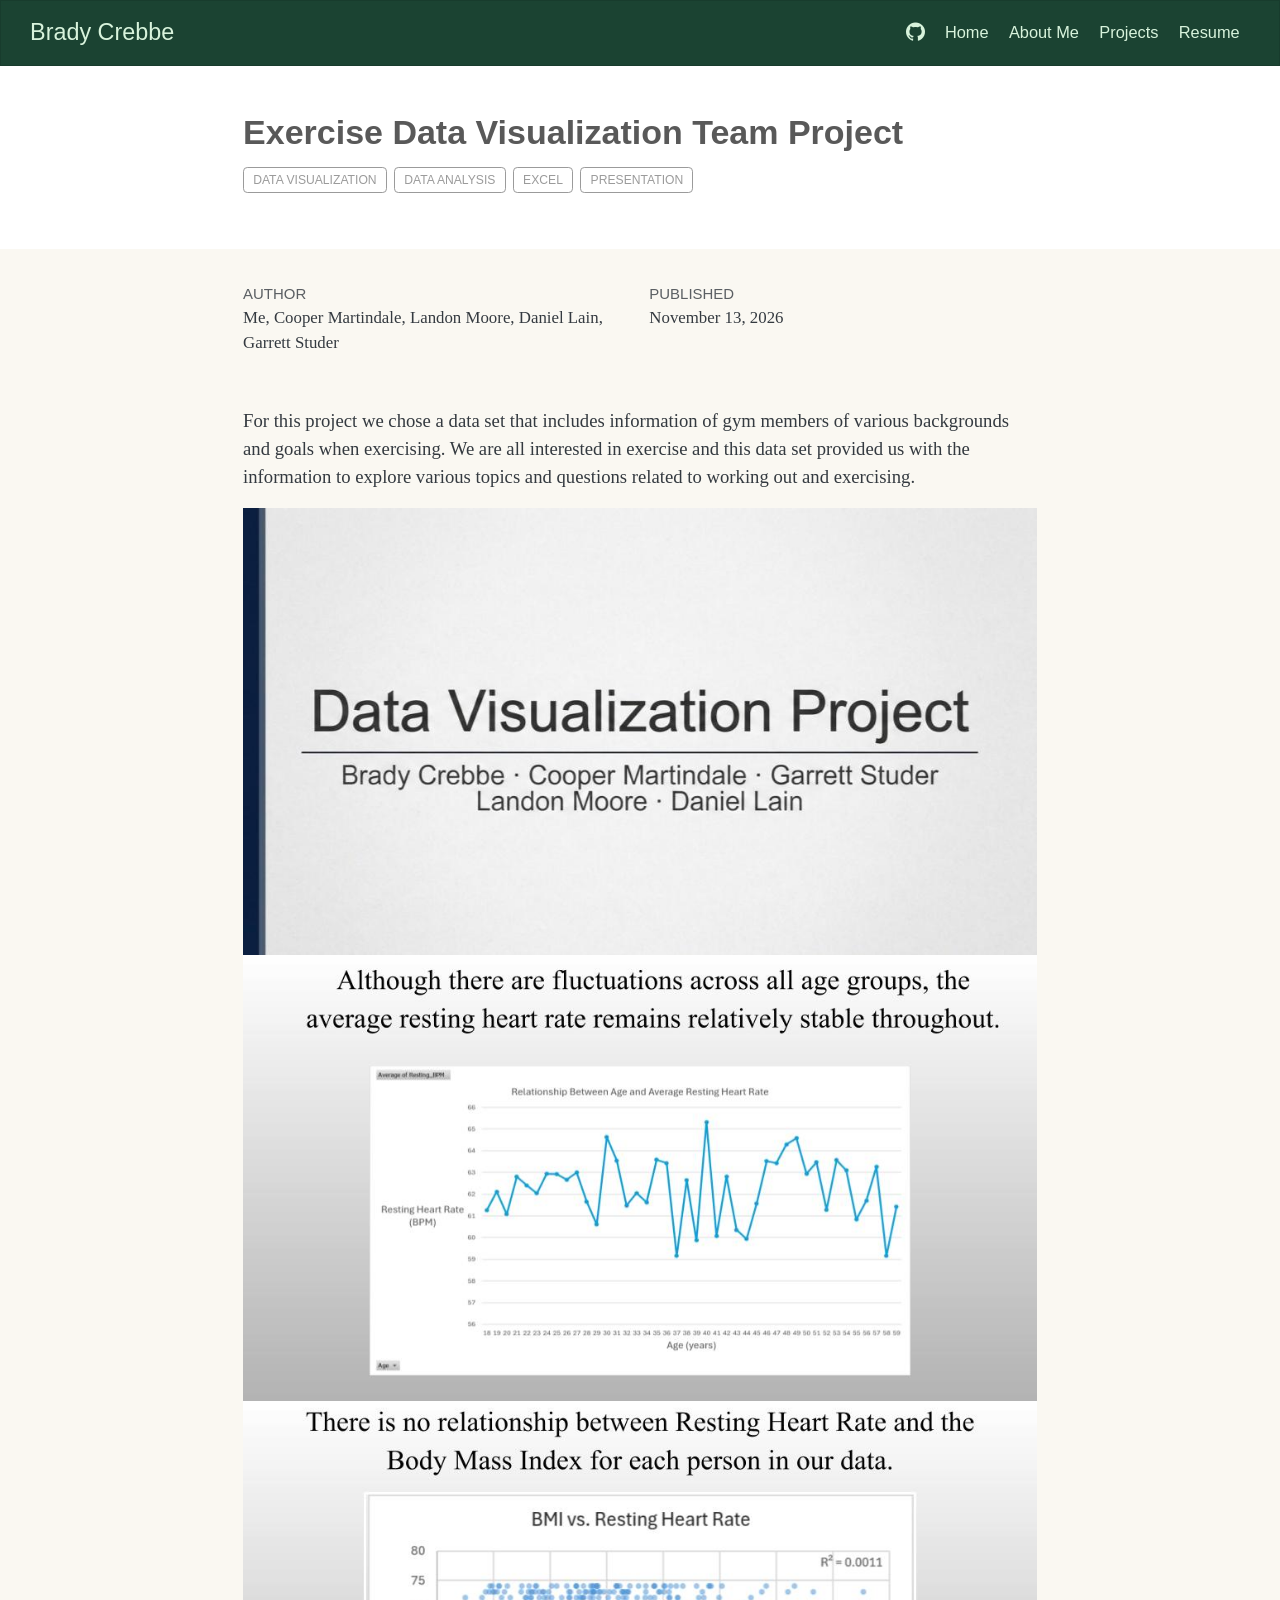
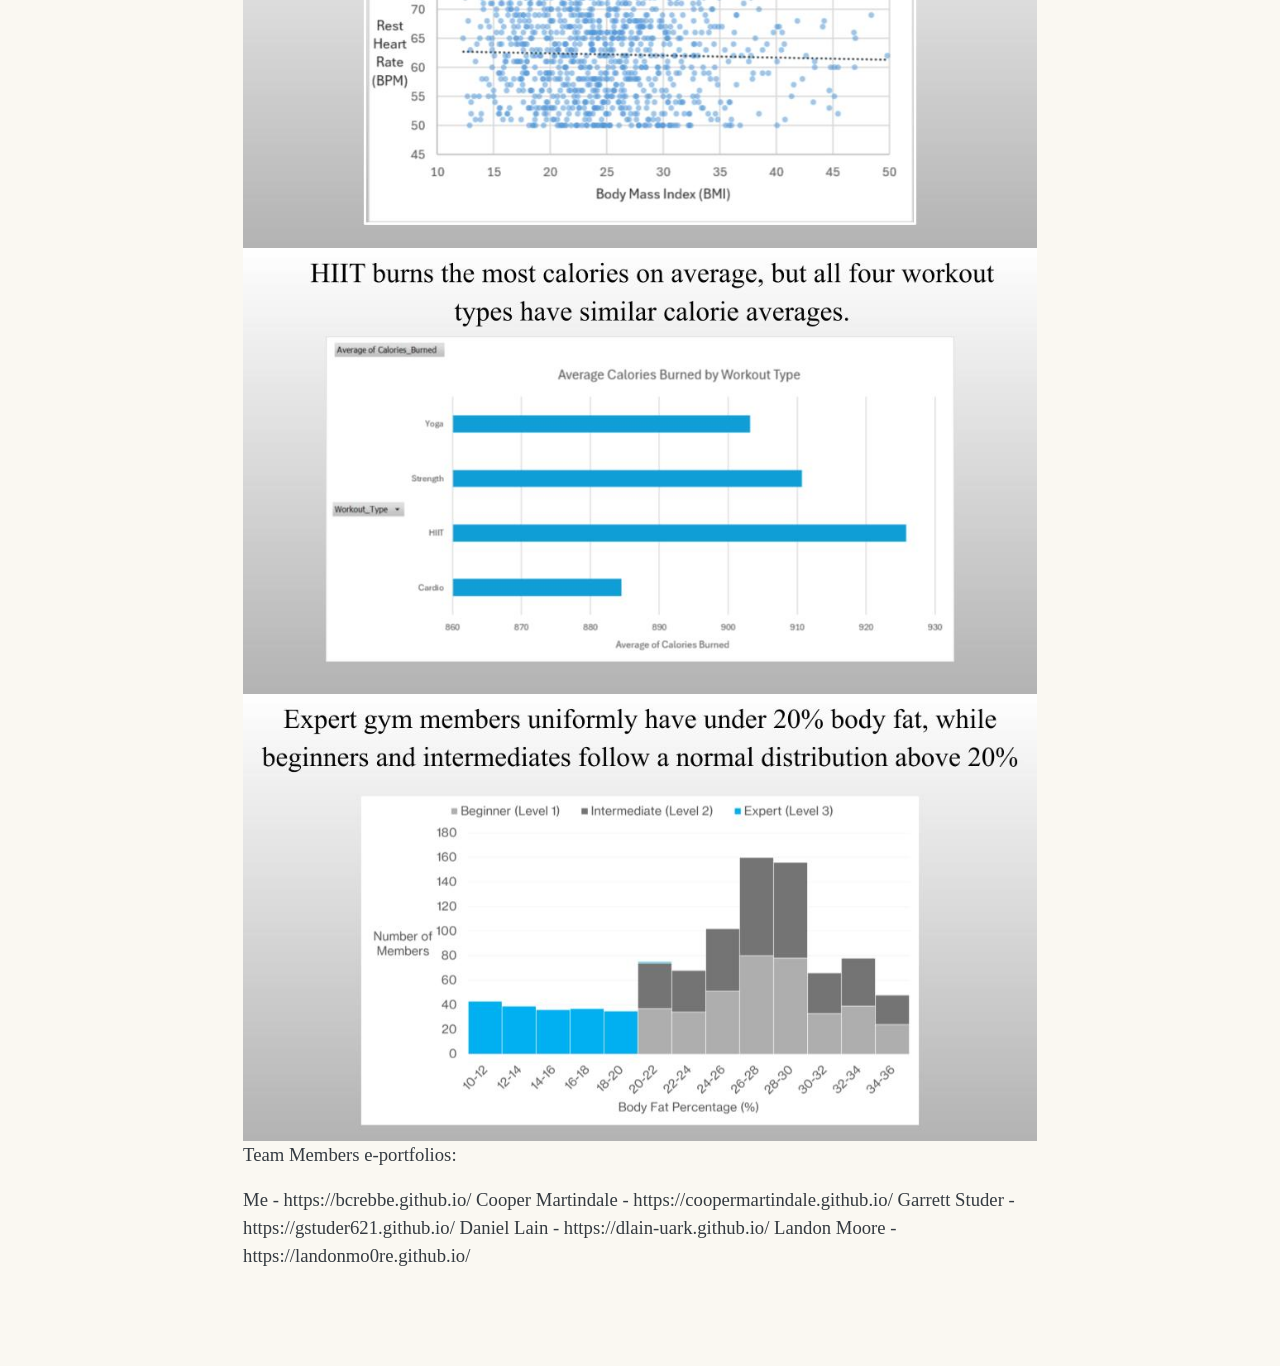
==== docs/posts/Data Visualization Team Project/index.html @ f4ec2759 "this might work" ====
<!DOCTYPE html>
<html xmlns="http://www.w3.org/1999/xhtml" lang="en" xml:lang="en"><head>

<meta charset="utf-8">
<meta name="generator" content="quarto-1.9.38">

<meta name="viewport" content="width=device-width, initial-scale=1.0, user-scalable=yes">

<meta name="author" content="Me, Cooper Martindale, Landon Moore, Daniel Lain, Garrett Studer">
<meta name="dcterms.date" content="2026-11-13">

<title>Exercise Data Visualization Team Project – Brady Crebbe</title>
<style>
/* Default styles provided by pandoc.
** See https://pandoc.org/MANUAL.html#variables-for-html for config info.
*/
code{white-space: pre-wrap;}
span.smallcaps{font-variant: small-caps;}
div.columns{display: flex; gap: min(4vw, 1.5em);}
div.column{flex: auto; overflow-x: auto;}
div.hanging-indent{margin-left: 1.5em; text-indent: -1.5em;}
ul.task-list{list-style: none;}
ul.task-list li input[type="checkbox"] {
  width: 0.8em;
  margin: 0 0.8em 0.2em -1em; /* quarto-specific, see https://github.com/quarto-dev/quarto-cli/issues/4556 */ 
  vertical-align: middle;
}
</style>


<script src="../../site_libs/quarto-nav/quarto-nav.js"></script>
<script src="../../site_libs/quarto-nav/headroom.min.js"></script>
<script src="../../site_libs/clipboard/clipboard.min.js"></script>
<script src="../../site_libs/quarto-html/quarto.js" type="module"></script>
<script src="../../site_libs/quarto-html/tabsets/tabsets.js" type="module"></script>
<script src="../../site_libs/quarto-html/popper.min.js"></script>
<script src="../../site_libs/quarto-html/tippy.umd.min.js"></script>
<script src="../../site_libs/quarto-html/anchor.min.js"></script>
<link href="../../site_libs/quarto-html/tippy.css" rel="stylesheet">
<link href="../../site_libs/quarto-html/quarto-syntax-highlighting-15634bcf2e68342d4ad2dfa704d543f6.css" rel="stylesheet" id="quarto-text-highlighting-styles">
<script src="../../site_libs/bootstrap/bootstrap.min.js"></script>
<link href="../../site_libs/bootstrap/bootstrap-icons.css" rel="stylesheet">
<link href="../../site_libs/bootstrap/bootstrap-d70271683aa93feafeb583e606870e3f.min.css" rel="stylesheet" append-hash="true" id="quarto-bootstrap" data-mode="light">
<script id="quarto-search-options" type="application/json">{
  "language": {
    "search-no-results-text": "No results",
    "search-matching-documents-text": "matching documents",
    "search-copy-link-title": "Copy link to search",
    "search-hide-matches-text": "Hide additional matches",
    "search-more-match-text": "more match in this document",
    "search-more-matches-text": "more matches in this document",
    "search-clear-button-title": "Clear",
    "search-text-placeholder": "",
    "search-detached-cancel-button-title": "Cancel",
    "search-submit-button-title": "Submit",
    "search-label": "Search"
  }
}</script>


<link rel="stylesheet" href="../../styles.css">
</head>

<body class="nav-fixed fullcontent quarto-light">

<div id="quarto-search-results"></div>
  <header id="quarto-header" class="headroom fixed-top quarto-banner">
    <nav class="navbar navbar-expand-lg " data-bs-theme="dark">
      <div class="navbar-container container-fluid">
      <div class="navbar-brand-container mx-auto">
    <a class="navbar-brand" href="../../index.html">
    <span class="navbar-title">Brady Crebbe</span>
    </a>
  </div>
          <button class="navbar-toggler" type="button" data-bs-toggle="collapse" data-bs-target="#navbarCollapse" aria-controls="navbarCollapse" role="menu" aria-expanded="false" aria-label="Toggle navigation" onclick="if (window.quartoToggleHeadroom) { window.quartoToggleHeadroom(); }">
  <span class="navbar-toggler-icon"></span>
</button>
          <div class="collapse navbar-collapse" id="navbarCollapse">
            <ul class="navbar-nav navbar-nav-scroll ms-auto">
  <li class="nav-item compact">
    <a class="nav-link" href="https://github.com/"> <i class="bi bi-github" role="img">
</i> 
<span class="menu-text"></span></a>
  </li>  
  <li class="nav-item">
    <a class="nav-link" href="../../index.html"> 
<span class="menu-text">Home</span></a>
  </li>  
  <li class="nav-item">
    <a class="nav-link" href="../../aboutme.html"> 
<span class="menu-text">About Me</span></a>
  </li>  
  <li class="nav-item">
    <a class="nav-link" href="../../Projects.html"> 
<span class="menu-text">Projects</span></a>
  </li>  
  <li class="nav-item">
    <a class="nav-link" href="../../resume.html"> 
<span class="menu-text">Resume</span></a>
  </li>  
</ul>
          </div> <!-- /navcollapse -->
            <div class="quarto-navbar-tools">
</div>
      </div> <!-- /container-fluid -->
    </nav>
</header>
<!-- content -->
<header id="title-block-header" class="quarto-title-block default page-columns page-full">
  <div class="quarto-title-banner page-columns page-full">
    <div class="quarto-title column-body">
      <h1 class="title">Exercise Data Visualization Team Project</h1>
                                <div class="quarto-categories">
                <div class="quarto-category">data visualization</div>
                <div class="quarto-category">data analysis</div>
                <div class="quarto-category">excel</div>
                <div class="quarto-category">presentation</div>
              </div>
                  </div>
  </div>
    
  
  <div class="quarto-title-meta">

      <div>
      <div class="quarto-title-meta-heading">Author</div>
      <div class="quarto-title-meta-contents">
               <p>Me, Cooper Martindale, Landon Moore, Daniel Lain, Garrett Studer </p>
            </div>
    </div>
      
      <div>
      <div class="quarto-title-meta-heading">Published</div>
      <div class="quarto-title-meta-contents">
        <p class="date">November 13, 2026</p>
      </div>
    </div>
    
      
    </div>
    
  
  </header><div id="quarto-content" class="quarto-container page-columns page-rows-contents page-layout-article page-navbar">
<!-- sidebar -->
<!-- margin-sidebar -->
    
<!-- main -->
<main class="content quarto-banner-title-block" id="quarto-document-content">





<p>For this project we chose a data set that includes information of gym members of various backgrounds and goals when exercising. We are all interested in exercise and this data set provided us with the information to explore various topics and questions related to working out and exercising.</p>
<p><img src="Intro Project Slide 1.jpg" class="img-fluid" alt="The presentation given by our team can be found below with a brief explanation succeeding each slide."> <img src="Intro Project Slide 2.jpg" class="img-fluid" alt="How does resting heart rate vary across different age groups? We chose this question because understanding how people’s body works when exercising can be highly dependent factors such as age, body mass index, what workouts are being done, and how many calories are burned in correlation to these factors.In Excel, we created a Pivot Table using the columns “Age” and “RestingBPM”. We set Age as the rows and the average of RestingBPM as values, and created a time series plot highlighting the PivotTable.We found that although there are some fluctuations in resting heart rate through ages 30-45, the average resting heart rate remains relatively stable throughout.We used the time series plot from Excel and added it to our slide. We then included a statement explaining that the average resting heart rate remains stable throughout all ages in the sample."> <img src="Intro Project Slide 3.jpg" class="img-fluid" alt="Is there a pattern between body mass index (BMI) and resting heart rate? We wanted to see whether people with a higher BMI have a higher resting heart rate, since a heavier body might make the heart work harder even at rest. We used the BMI and Resting_BPM columns to create a scatter plot, with BMI on the x-axis and resting heart rate on the y-axis, because both variables are continuous. I added a trendline and displayed the R^2 value to measure how much of the variation in resting heart rate BMI explains. We then formatted the chart by adjusting the axes, adding titles, and shrinking and adding transparency to the markers so the overlapping points were easier to see. We concluded there is no meaningful relationship between BMI and resting heart rate in our dataset. The points form an evenly spread cloud, and the trendline is almost flat, with an R^2 value of 0.0011, meaning BMI explains only about 0.1% of the variation in resting heart rate. Average resting heart rate stayed around 62 BPM across all BMI levels. We placed the scatter plot from Excel on the slide and wrote an assertion statement at the top: “There is no relationship between Resting Heart Rate and the Body Mass Index for each person in our data.” The chart serves as the evidence, with the flat trendline and R^2 value showing the result."> <img src="Intro Project Slide 4.jpg" class="img-fluid" alt="Does workout type have a strong correlation with calories burned? We wanted to see if different types of workouts burned more calories than others and whether there was a noticeable difference between them. We used Excel to calculate the average calories burned for each workout type using a PivotTable. We then created a bar chart to compare the results.HIIT had the highest average calories burned at 925.81, followed by strength training at 910.70, yoga at 903.19, and cardio at 884.51. Overall, the averages were fairly similar, showing that workout type did not have a strong relationship with calories burned in our dataset.We used the bar chart from Excel and added it to our slide. We included a statement explaining that HIIT burned the most calories on average, but the differences between workout types were relatively small."> <img src="Intro Project Slide 5.jpg" class="img-fluid" alt="How does experience level differ from distribution of body fat percentage? We wanted to see how the experience people have at working out differs the distribution of body fat percentage of the people in the study.We made a stacked column chart with the distribution broken up into three different series for each expert level. We made the bins for each body fat percentage by counting the number of people in each 2% increment of body fat starting at 10%. Taking the counts we split them into columns based on which expert level they were and then took those columns against the bin ranges and made the bar chart. By reducing the distance between each bar to zero it forms a histogram.The histogram displays that the distribution for beginner and intermediate level people was a normal distribution, completely above 20%, while the expert level people showed a uniform distribution of body fat percentage for the range 10% to 20%.We placed the histogram from Excel onto a slide with formatting consistent with the other assertion slides and wrote a statement of describing the distribution of body fat percentage."> Team Members e-portfolios:</p>
<p>Me - https://bcrebbe.github.io/ Cooper Martindale - https://coopermartindale.github.io/ Garrett Studer - https://gstuder621.github.io/ Daniel Lain - https://dlain-uark.github.io/ Landon Moore - https://landonmo0re.github.io/</p>



</main> <!-- /main -->
<script id="quarto-html-after-body" type="application/javascript">
  window.document.addEventListener("DOMContentLoaded", function (event) {
    const icon = "";
    const anchorJS = new window.AnchorJS();
    anchorJS.options = {
      placement: 'right',
      icon: icon
    };
    anchorJS.add('.anchored');
    const isCodeAnnotation = (el) => {
      for (const clz of el.classList) {
        if (clz.startsWith('code-annotation-')) {                     
          return true;
        }
      }
      return false;
    }
    const onCopySuccess = function(e) {
      // button target
      const button = e.trigger;
      // don't keep focus
      button.blur();
      // flash "checked"
      button.classList.add('code-copy-button-checked');
      var currentTitle = button.getAttribute("title");
      button.setAttribute("title", "Copied!");
      let tooltip;
      if (window.bootstrap) {
        button.setAttribute("data-bs-toggle", "tooltip");
        button.setAttribute("data-bs-placement", "left");
        button.setAttribute("data-bs-title", "Copied!");
        tooltip = new bootstrap.Tooltip(button, 
          { trigger: "manual", 
            customClass: "code-copy-button-tooltip",
            offset: [0, -8]});
        tooltip.show();    
      }
      setTimeout(function() {
        if (tooltip) {
          tooltip.hide();
          button.removeAttribute("data-bs-title");
          button.removeAttribute("data-bs-toggle");
          button.removeAttribute("data-bs-placement");
        }
        button.setAttribute("title", currentTitle);
        button.classList.remove('code-copy-button-checked');
      }, 1000);
      // clear code selection
      e.clearSelection();
    }
    const getTextToCopy = function(trigger) {
      const outerScaffold = trigger.parentElement.cloneNode(true);
      const codeEl = outerScaffold.querySelector('code');
      for (const childEl of codeEl.children) {
        if (isCodeAnnotation(childEl)) {
          childEl.remove();
        }
      }
      return codeEl.innerText;
    }
    const clipboard = new window.ClipboardJS('.code-copy-button:not([data-in-quarto-modal])', {
      text: getTextToCopy
    });
    clipboard.on('success', onCopySuccess);
    if (window.document.getElementById('quarto-embedded-source-code-modal')) {
      const clipboardModal = new window.ClipboardJS('.code-copy-button[data-in-quarto-modal]', {
        text: getTextToCopy,
        container: window.document.getElementById('quarto-embedded-source-code-modal')
      });
      clipboardModal.on('success', onCopySuccess);
    }
      var localhostRegex = new RegExp(/^(?:http|https):\/\/localhost\:?[0-9]*\//);
      var mailtoRegex = new RegExp(/^mailto:/);
        var filterRegex = new RegExp('/' + window.location.host + '/');
      var isInternal = (href) => {
          return filterRegex.test(href) || localhostRegex.test(href) || mailtoRegex.test(href);
      }
      // Inspect non-navigation links and adorn them if external
     var links = window.document.querySelectorAll('a[href]:not(.nav-link):not(.navbar-brand):not(.toc-action):not(.sidebar-link):not(.sidebar-item-toggle):not(.pagination-link):not(.no-external):not([aria-hidden]):not(.dropdown-item):not(.quarto-navigation-tool):not(.about-link)');
      for (var i=0; i<links.length; i++) {
        const link = links[i];
        if (!isInternal(link.href)) {
          // undo the damage that might have been done by quarto-nav.js in the case of
          // links that we want to consider external
          if (link.dataset.originalHref !== undefined) {
            link.href = link.dataset.originalHref;
          }
        }
      }
    function tippyHover(el, contentFn, onTriggerFn, onUntriggerFn) {
      const config = {
        allowHTML: true,
        maxWidth: 500,
        delay: 100,
        arrow: false,
        appendTo: function(el) {
            return el.parentElement;
        },
        interactive: true,
        interactiveBorder: 10,
        theme: 'quarto',
        placement: 'bottom-start',
      };
      if (contentFn) {
        config.content = contentFn;
      }
      if (onTriggerFn) {
        config.onTrigger = onTriggerFn;
      }
      if (onUntriggerFn) {
        config.onUntrigger = onUntriggerFn;
      }
      window.tippy(el, config); 
    }
    const noterefs = window.document.querySelectorAll('a[role="doc-noteref"]');
    for (var i=0; i<noterefs.length; i++) {
      const ref = noterefs[i];
      tippyHover(ref, function() {
        // use id or data attribute instead here
        let href = ref.getAttribute('data-footnote-href') || ref.getAttribute('href');
        try { href = new URL(href).hash; } catch {}
        const id = href.replace(/^#\/?/, "");
        const note = window.document.getElementById(id);
        if (note) {
          return note.innerHTML;
        } else {
          return "";
        }
      });
    }
    const xrefs = window.document.querySelectorAll('a.quarto-xref');
    const processXRef = (id, note) => {
      // Strip column container classes
      const stripColumnClz = (el) => {
        el.classList.remove("page-full", "page-columns");
        if (el.children) {
          for (const child of el.children) {
            stripColumnClz(child);
          }
        }
      }
      stripColumnClz(note)
      if (id === null || id.startsWith('sec-')) {
        // Special case sections, only their first couple elements
        const container = document.createElement("div");
        if (note.children && note.children.length > 2) {
          container.appendChild(note.children[0].cloneNode(true));
          for (let i = 1; i < note.children.length; i++) {
            const child = note.children[i];
            if (child.tagName === "P" && child.innerText === "") {
              continue;
            } else {
              container.appendChild(child.cloneNode(true));
              break;
            }
          }
          if (window.Quarto?.typesetMath) {
            window.Quarto.typesetMath(container);
          }
          return container.innerHTML
        } else {
          if (window.Quarto?.typesetMath) {
            window.Quarto.typesetMath(note);
          }
          return note.innerHTML;
        }
      } else {
        // Remove any anchor links if they are present
        const anchorLink = note.querySelector('a.anchorjs-link');
        if (anchorLink) {
          anchorLink.remove();
        }
        if (window.Quarto?.typesetMath) {
          window.Quarto.typesetMath(note);
        }
        if (note.classList.contains("callout")) {
          return note.outerHTML;
        } else {
          return note.innerHTML;
        }
      }
    }
    for (var i=0; i<xrefs.length; i++) {
      const xref = xrefs[i];
      tippyHover(xref, undefined, function(instance) {
        instance.disable();
        let url = xref.getAttribute('href');
        let hash = undefined; 
        if (url.startsWith('#')) {
          hash = url;
        } else {
          try { hash = new URL(url).hash; } catch {}
        }
        if (hash) {
          const id = hash.replace(/^#\/?/, "");
          const note = window.document.getElementById(id);
          if (note !== null) {
            try {
              const html = processXRef(id, note.cloneNode(true));
              instance.setContent(html);
            } finally {
              instance.enable();
              instance.show();
            }
          } else {
            // See if we can fetch this
            fetch(url.split('#')[0])
            .then(res => res.text())
            .then(html => {
              const parser = new DOMParser();
              const htmlDoc = parser.parseFromString(html, "text/html");
              const note = htmlDoc.getElementById(id);
              if (note !== null) {
                const html = processXRef(id, note);
                instance.setContent(html);
              } 
            }).finally(() => {
              instance.enable();
              instance.show();
            });
          }
        } else {
          // See if we can fetch a full url (with no hash to target)
          // This is a special case and we should probably do some content thinning / targeting
          fetch(url)
          .then(res => res.text())
          .then(html => {
            const parser = new DOMParser();
            const htmlDoc = parser.parseFromString(html, "text/html");
            const note = htmlDoc.querySelector('main.content');
            if (note !== null) {
              // This should only happen for chapter cross references
              // (since there is no id in the URL)
              // remove the first header
              if (note.children.length > 0 && note.children[0].tagName === "HEADER") {
                note.children[0].remove();
              }
              const html = processXRef(null, note);
              instance.setContent(html);
            } 
          }).finally(() => {
            instance.enable();
            instance.show();
          });
        }
      }, function(instance) {
      });
    }
        let selectedAnnoteEl;
        const selectorForAnnotation = ( cell, annotation) => {
          let cellAttr = 'data-code-cell="' + cell + '"';
          let lineAttr = 'data-code-annotation="' +  annotation + '"';
          const selector = 'span[' + cellAttr + '][' + lineAttr + ']';
          return selector;
        }
        const selectCodeLines = (annoteEl) => {
          const doc = window.document;
          const targetCell = annoteEl.getAttribute("data-target-cell");
          const targetAnnotation = annoteEl.getAttribute("data-target-annotation");
          const annoteSpan = window.document.querySelector(selectorForAnnotation(targetCell, targetAnnotation));
          const lines = annoteSpan.getAttribute("data-code-lines").split(",");
          const lineIds = lines.map((line) => {
            return targetCell + "-" + line;
          })
          let top = null;
          let height = null;
          let parent = null;
          if (lineIds.length > 0) {
              //compute the position of the single el (top and bottom and make a div)
              const el = window.document.getElementById(lineIds[0]);
              top = el.offsetTop;
              height = el.offsetHeight;
              parent = el.parentElement.parentElement;
            if (lineIds.length > 1) {
              const lastEl = window.document.getElementById(lineIds[lineIds.length - 1]);
              const bottom = lastEl.offsetTop + lastEl.offsetHeight;
              height = bottom - top;
            }
            if (top !== null && height !== null && parent !== null) {
              // cook up a div (if necessary) and position it 
              let div = window.document.getElementById("code-annotation-line-highlight");
              if (div === null) {
                div = window.document.createElement("div");
                div.setAttribute("id", "code-annotation-line-highlight");
                div.style.position = 'absolute';
                parent.appendChild(div);
              }
              div.style.top = top - 2 + "px";
              div.style.height = height + 4 + "px";
              div.style.left = 0;
              let gutterDiv = window.document.getElementById("code-annotation-line-highlight-gutter");
              if (gutterDiv === null) {
                gutterDiv = window.document.createElement("div");
                gutterDiv.setAttribute("id", "code-annotation-line-highlight-gutter");
                gutterDiv.style.position = 'absolute';
                const codeCell = window.document.getElementById(targetCell);
                const gutter = codeCell.querySelector('.code-annotation-gutter');
                gutter.appendChild(gutterDiv);
              }
              gutterDiv.style.top = top - 2 + "px";
              gutterDiv.style.height = height + 4 + "px";
            }
            selectedAnnoteEl = annoteEl;
          }
        };
        const unselectCodeLines = () => {
          const elementsIds = ["code-annotation-line-highlight", "code-annotation-line-highlight-gutter"];
          elementsIds.forEach((elId) => {
            const div = window.document.getElementById(elId);
            if (div) {
              div.remove();
            }
          });
          selectedAnnoteEl = undefined;
        };
          // Handle positioning of the toggle
      window.addEventListener(
        "resize",
        throttle(() => {
          elRect = undefined;
          if (selectedAnnoteEl) {
            selectCodeLines(selectedAnnoteEl);
          }
        }, 10)
      );
      function throttle(fn, ms) {
      let throttle = false;
      let timer;
        return (...args) => {
          if(!throttle) { // first call gets through
              fn.apply(this, args);
              throttle = true;
          } else { // all the others get throttled
              if(timer) clearTimeout(timer); // cancel #2
              timer = setTimeout(() => {
                fn.apply(this, args);
                timer = throttle = false;
              }, ms);
          }
        };
      }
        // Attach click handler to the DT
        const annoteDls = window.document.querySelectorAll('dt[data-target-cell]');
        for (const annoteDlNode of annoteDls) {
          annoteDlNode.addEventListener('click', (event) => {
            const clickedEl = event.target;
            if (clickedEl !== selectedAnnoteEl) {
              unselectCodeLines();
              const activeEl = window.document.querySelector('dt[data-target-cell].code-annotation-active');
              if (activeEl) {
                activeEl.classList.remove('code-annotation-active');
              }
              selectCodeLines(clickedEl);
              clickedEl.classList.add('code-annotation-active');
            } else {
              // Unselect the line
              unselectCodeLines();
              clickedEl.classList.remove('code-annotation-active');
            }
          });
        }
    const findCites = (el) => {
      const parentEl = el.parentElement;
      if (parentEl) {
        const cites = parentEl.dataset.cites;
        if (cites) {
          return {
            el,
            cites: cites.split(' ')
          };
        } else {
          return findCites(el.parentElement)
        }
      } else {
        return undefined;
      }
    };
    var bibliorefs = window.document.querySelectorAll('a[role="doc-biblioref"]');
    for (var i=0; i<bibliorefs.length; i++) {
      const ref = bibliorefs[i];
      const citeInfo = findCites(ref);
      if (citeInfo) {
        tippyHover(citeInfo.el, function() {
          var popup = window.document.createElement('div');
          citeInfo.cites.forEach(function(cite) {
            var citeDiv = window.document.createElement('div');
            citeDiv.classList.add('hanging-indent');
            citeDiv.classList.add('csl-entry');
            var biblioDiv = window.document.getElementById('ref-' + cite);
            if (biblioDiv) {
              citeDiv.innerHTML = biblioDiv.innerHTML;
            }
            popup.appendChild(citeDiv);
          });
          return popup.innerHTML;
        });
      }
    }
  });
  </script>
</div> <!-- /content -->




</body></html>
---- docs/site_libs/quarto-html/tippy.css ----
.tippy-box[data-animation=fade][data-state=hidden]{opacity:0}[data-tippy-root]{max-width:calc(100vw - 10px)}.tippy-box{position:relative;background-color:#333;color:#fff;border-radius:4px;font-size:14px;line-height:1.4;white-space:normal;outline:0;transition-property:transform,visibility,opacity}.tippy-box[data-placement^=top]>.tippy-arrow{bottom:0}.tippy-box[data-placement^=top]>.tippy-arrow:before{bottom:-7px;left:0;border-width:8px 8px 0;border-top-color:initial;transform-origin:center top}.tippy-box[data-placement^=bottom]>.tippy-arrow{top:0}.tippy-box[data-placement^=bottom]>.tippy-arrow:before{top:-7px;left:0;border-width:0 8px 8px;border-bottom-color:initial;transform-origin:center bottom}.tippy-box[data-placement^=left]>.tippy-arrow{right:0}.tippy-box[data-placement^=left]>.tippy-arrow:before{border-width:8px 0 8px 8px;border-left-color:initial;right:-7px;transform-origin:center left}.tippy-box[data-placement^=right]>.tippy-arrow{left:0}.tippy-box[data-placement^=right]>.tippy-arrow:before{left:-7px;border-width:8px 8px 8px 0;border-right-color:initial;transform-origin:center right}.tippy-box[data-inertia][data-state=visible]{transition-timing-function:cubic-bezier(.54,1.5,.38,1.11)}.tippy-arrow{width:16px;height:16px;color:#333}.tippy-arrow:before{content:"";position:absolute;border-color:transparent;border-style:solid}.tippy-content{position:relative;padding:5px 9px;z-index:1}
---- docs/site_libs/quarto-html/quarto-syntax-highlighting-15634bcf2e68342d4ad2dfa704d543f6.css ----
/* quarto syntax highlight colors */
:root {
  --quarto-hl-ot-color: #003B4F;
  --quarto-hl-at-color: #657422;
  --quarto-hl-ss-color: #20794D;
  --quarto-hl-an-color: #5E5E5E;
  --quarto-hl-fu-color: #4758AB;
  --quarto-hl-st-color: #20794D;
  --quarto-hl-cf-color: #003B4F;
  --quarto-hl-op-color: #5E5E5E;
  --quarto-hl-er-color: #AD0000;
  --quarto-hl-bn-color: #AD0000;
  --quarto-hl-al-color: #AD0000;
  --quarto-hl-va-color: #111111;
  --quarto-hl-bu-color: inherit;
  --quarto-hl-ex-color: inherit;
  --quarto-hl-pp-color: #AD0000;
  --quarto-hl-in-color: #5E5E5E;
  --quarto-hl-vs-color: #20794D;
  --quarto-hl-wa-color: #5E5E5E;
  --quarto-hl-do-color: #5E5E5E;
  --quarto-hl-im-color: #00769E;
  --quarto-hl-ch-color: #20794D;
  --quarto-hl-dt-color: #AD0000;
  --quarto-hl-fl-color: #AD0000;
  --quarto-hl-co-color: #5E5E5E;
  --quarto-hl-cv-color: #5E5E5E;
  --quarto-hl-cn-color: #8f5902;
  --quarto-hl-sc-color: #5E5E5E;
  --quarto-hl-dv-color: #AD0000;
  --quarto-hl-kw-color: #003B4F;
}

/* other quarto variables */
:root {
  --quarto-font-monospace: SFMono-Regular, Menlo, Monaco, Consolas, "Liberation Mono", "Courier New", monospace;
}

/* syntax highlight based on Pandoc's rules */
pre > code.sourceCode > span {
  color: #003B4F;
}

code.sourceCode > span {
  color: #003B4F;
}

div.sourceCode,
div.sourceCode pre.sourceCode {
  color: #003B4F;
}

/* Normal */
code span {
  color: #003B4F;
}

/* Alert */
code span.al {
  color: #AD0000;
  font-style: inherit;
}

/* Annotation */
code span.an {
  color: #5E5E5E;
  font-style: inherit;
}

/* Attribute */
code span.at {
  color: #657422;
  font-style: inherit;
}

/* BaseN */
code span.bn {
  color: #AD0000;
  font-style: inherit;
}

/* BuiltIn */
code span.bu {
  font-style: inherit;
}

/* ControlFlow */
code span.cf {
  color: #003B4F;
  font-weight: bold;
  font-style: inherit;
}

/* Char */
code span.ch {
  color: #20794D;
  font-style: inherit;
}

/* Constant */
code span.cn {
  color: #8f5902;
  font-style: inherit;
}

/* Comment */
code span.co {
  color: #5E5E5E;
  font-style: inherit;
}

/* CommentVar */
code span.cv {
  color: #5E5E5E;
  font-style: italic;
}

/* Documentation */
code span.do {
  color: #5E5E5E;
  font-style: italic;
}

/* DataType */
code span.dt {
  color: #AD0000;
  font-style: inherit;
}

/* DecVal */
code span.dv {
  color: #AD0000;
  font-style: inherit;
}

/* Error */
code span.er {
  color: #AD0000;
  font-style: inherit;
}

/* Extension */
code span.ex {
  font-style: inherit;
}

/* Float */
code span.fl {
  color: #AD0000;
  font-style: inherit;
}

/* Function */
code span.fu {
  color: #4758AB;
  font-style: inherit;
}

/* Import */
code span.im {
  color: #00769E;
  font-style: inherit;
}

/* Information */
code span.in {
  color: #5E5E5E;
  font-style: inherit;
}

/* Keyword */
code span.kw {
  color: #003B4F;
  font-weight: bold;
  font-style: inherit;
}

/* Operator */
code span.op {
  color: #5E5E5E;
  font-style: inherit;
}

/* Other */
code span.ot {
  color: #003B4F;
  font-style: inherit;
}

/* Preprocessor */
code span.pp {
  color: #AD0000;
  font-style: inherit;
}

/* SpecialChar */
code span.sc {
  color: #5E5E5E;
  font-style: inherit;
}

/* SpecialString */
code span.ss {
  color: #20794D;
  font-style: inherit;
}

/* String */
code span.st {
  color: #20794D;
  font-style: inherit;
}

/* Variable */
code span.va {
  color: #111111;
  font-style: inherit;
}

/* VerbatimString */
code span.vs {
  color: #20794D;
  font-style: inherit;
}

/* Warning */
code span.wa {
  color: #5E5E5E;
  font-style: italic;
}

.prevent-inlining {
  content: "</";
}

/*# sourceMappingURL=f23921c56f73e400b49028c9186a1aa0.css.map */
---- docs/styles.css ----
body {
background-color: #FAF8F2 !important;
}
 
main.content {
background-color: #FAF8F2 !important;
}
 
.quarto-container {
background-color: #FAF8F2 !important;
}
/* Navbar */
.navbar {
background-color: #1B4332 !important;
}
 
/* Site title */
.navbar-brand,
.navbar-brand:link,
.navbar-brand:visited,
.navbar-brand:hover,
.navbar-brand:focus {
color: #d8f3dc !important;
opacity: 1 !important;
}

 
/* Navbar links */
.navbar .nav-link,
.navbar .navbar-nav .nav-link {
color: #d8f3dc !important;
}
 
/* Hover */
.navbar .nav-link:hover,
.navbar .navbar-nav .nav-link:hover {
color: white !important;
}
 
/* Active page */
.navbar .nav-link.active,
.navbar .navbar-nav .nav-link.active {
color: #95d5b2 !important;
background: none !important;
border-bottom: 3px solid #95d5b2;
}
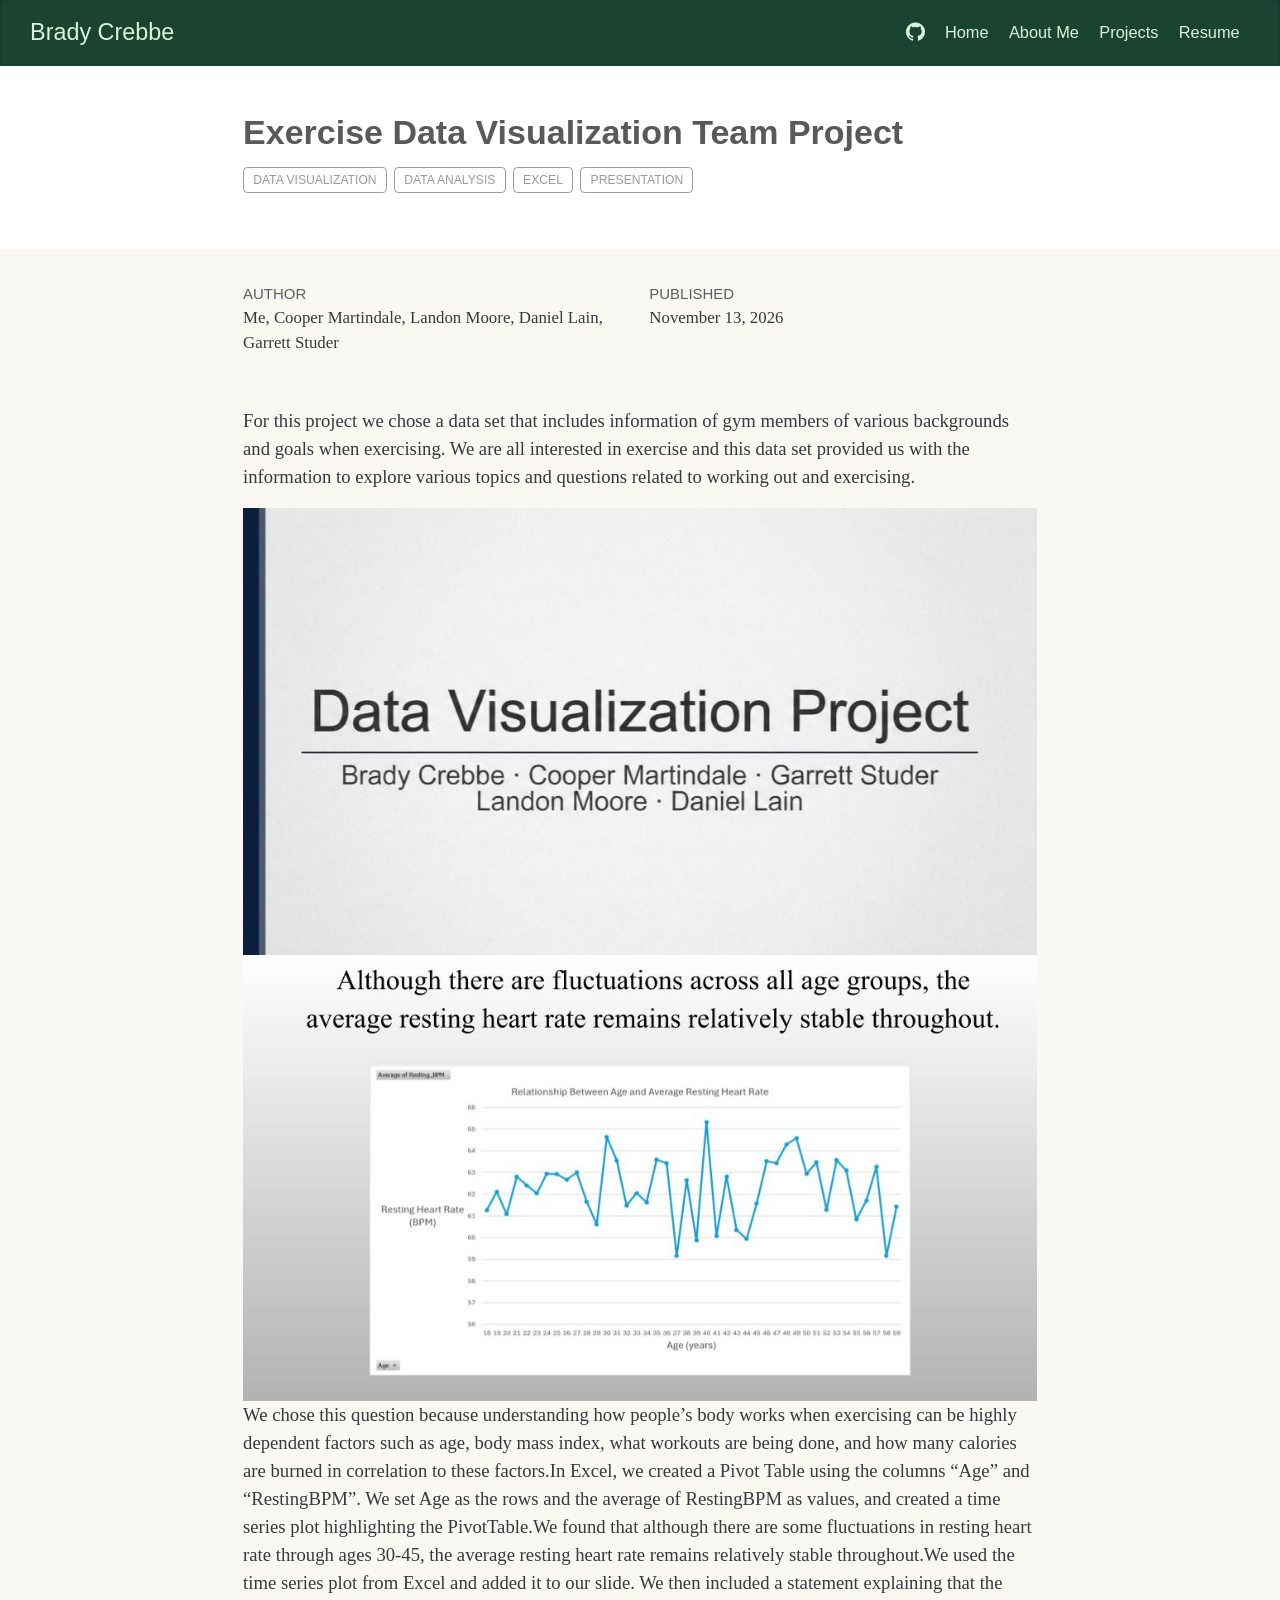
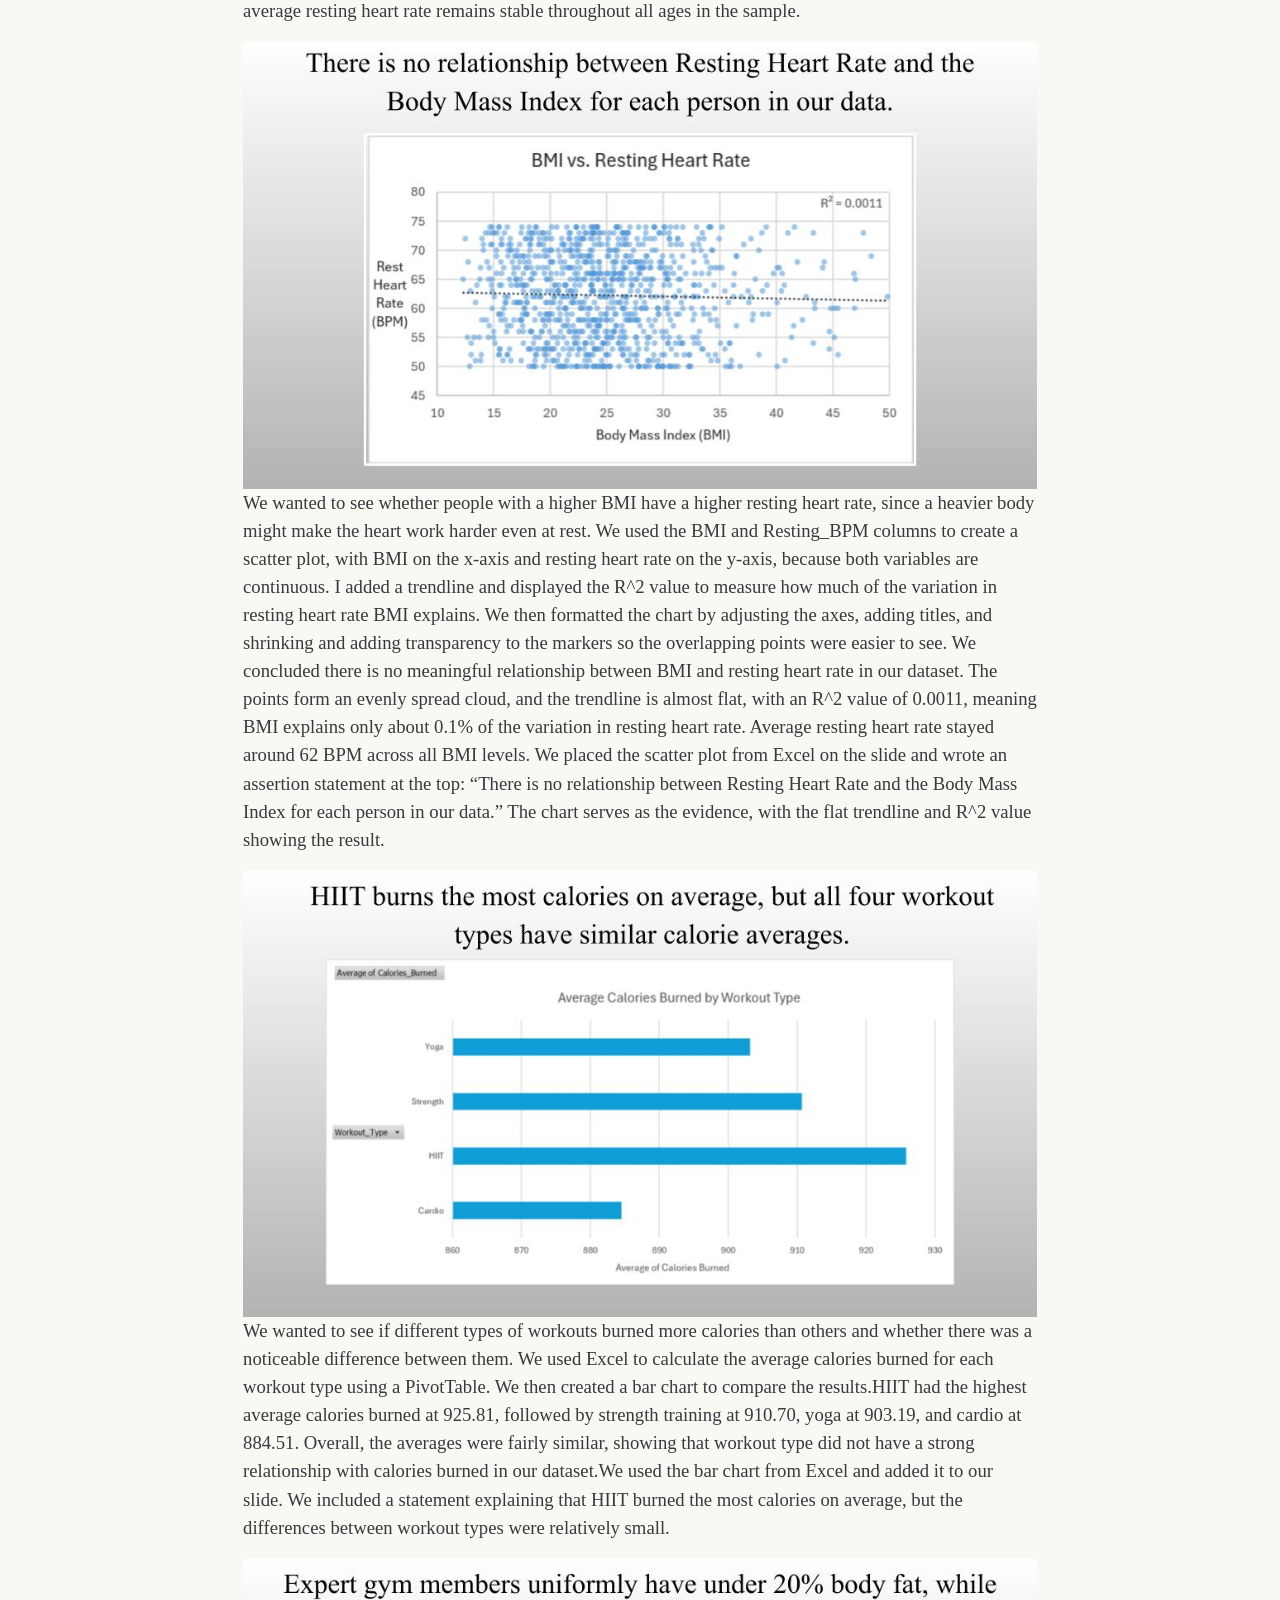
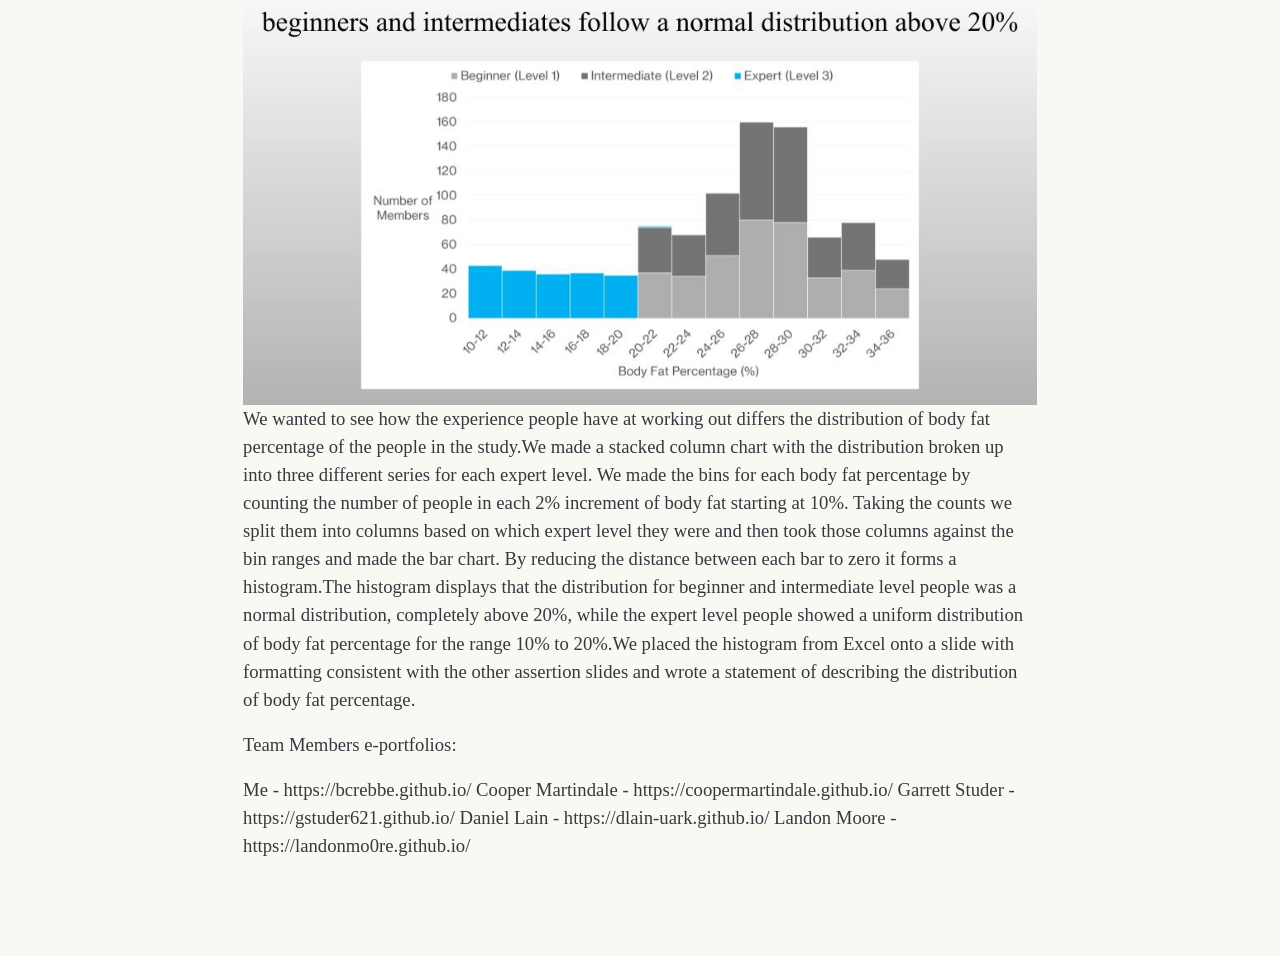
==== commit 1c0d19aa: "maybe" ====
--- a/docs/posts/Data Visualization Team Project/index.html
+++ b/docs/posts/Data Visualization Team Project/index.html
@@ -152,7 +152,11 @@
 
 
 <p>For this project we chose a data set that includes information of gym members of various backgrounds and goals when exercising. We are all interested in exercise and this data set provided us with the information to explore various topics and questions related to working out and exercising.</p>
-<p><img src="Intro Project Slide 1.jpg" class="img-fluid" alt="The presentation given by our team can be found below with a brief explanation succeeding each slide."> <img src="Intro Project Slide 2.jpg" class="img-fluid" alt="How does resting heart rate vary across different age groups? We chose this question because understanding how people’s body works when exercising can be highly dependent factors such as age, body mass index, what workouts are being done, and how many calories are burned in correlation to these factors.In Excel, we created a Pivot Table using the columns “Age” and “RestingBPM”. We set Age as the rows and the average of RestingBPM as values, and created a time series plot highlighting the PivotTable.We found that although there are some fluctuations in resting heart rate through ages 30-45, the average resting heart rate remains relatively stable throughout.We used the time series plot from Excel and added it to our slide. We then included a statement explaining that the average resting heart rate remains stable throughout all ages in the sample."> <img src="Intro Project Slide 3.jpg" class="img-fluid" alt="Is there a pattern between body mass index (BMI) and resting heart rate? We wanted to see whether people with a higher BMI have a higher resting heart rate, since a heavier body might make the heart work harder even at rest. We used the BMI and Resting_BPM columns to create a scatter plot, with BMI on the x-axis and resting heart rate on the y-axis, because both variables are continuous. I added a trendline and displayed the R^2 value to measure how much of the variation in resting heart rate BMI explains. We then formatted the chart by adjusting the axes, adding titles, and shrinking and adding transparency to the markers so the overlapping points were easier to see. We concluded there is no meaningful relationship between BMI and resting heart rate in our dataset. The points form an evenly spread cloud, and the trendline is almost flat, with an R^2 value of 0.0011, meaning BMI explains only about 0.1% of the variation in resting heart rate. Average resting heart rate stayed around 62 BPM across all BMI levels. We placed the scatter plot from Excel on the slide and wrote an assertion statement at the top: “There is no relationship between Resting Heart Rate and the Body Mass Index for each person in our data.” The chart serves as the evidence, with the flat trendline and R^2 value showing the result."> <img src="Intro Project Slide 4.jpg" class="img-fluid" alt="Does workout type have a strong correlation with calories burned? We wanted to see if different types of workouts burned more calories than others and whether there was a noticeable difference between them. We used Excel to calculate the average calories burned for each workout type using a PivotTable. We then created a bar chart to compare the results.HIIT had the highest average calories burned at 925.81, followed by strength training at 910.70, yoga at 903.19, and cardio at 884.51. Overall, the averages were fairly similar, showing that workout type did not have a strong relationship with calories burned in our dataset.We used the bar chart from Excel and added it to our slide. We included a statement explaining that HIIT burned the most calories on average, but the differences between workout types were relatively small."> <img src="Intro Project Slide 5.jpg" class="img-fluid" alt="How does experience level differ from distribution of body fat percentage? We wanted to see how the experience people have at working out differs the distribution of body fat percentage of the people in the study.We made a stacked column chart with the distribution broken up into three different series for each expert level. We made the bins for each body fat percentage by counting the number of people in each 2% increment of body fat starting at 10%. Taking the counts we split them into columns based on which expert level they were and then took those columns against the bin ranges and made the bar chart. By reducing the distance between each bar to zero it forms a histogram.The histogram displays that the distribution for beginner and intermediate level people was a normal distribution, completely above 20%, while the expert level people showed a uniform distribution of body fat percentage for the range 10% to 20%.We placed the histogram from Excel onto a slide with formatting consistent with the other assertion slides and wrote a statement of describing the distribution of body fat percentage."> Team Members e-portfolios:</p>
+<p><img src="Intro Project Slide 1.jpg" class="img-fluid" alt="The presentation given by our team can be found below with a brief explanation succeeding each slide."> <img src="Intro Project Slide 2.jpg" class="img-fluid" alt="How does resting heart rate vary across different age groups?"> We chose this question because understanding how people’s body works when exercising can be highly dependent factors such as age, body mass index, what workouts are being done, and how many calories are burned in correlation to these factors.In Excel, we created a Pivot Table using the columns “Age” and “RestingBPM”. We set Age as the rows and the average of RestingBPM as values, and created a time series plot highlighting the PivotTable.We found that although there are some fluctuations in resting heart rate through ages 30-45, the average resting heart rate remains relatively stable throughout.We used the time series plot from Excel and added it to our slide. We then included a statement explaining that the average resting heart rate remains stable throughout all ages in the sample.</p>
+<p><img src="Intro Project Slide 3.jpg" class="img-fluid" alt="Is there a pattern between body mass index (BMI) and resting heart rate?"> We wanted to see whether people with a higher BMI have a higher resting heart rate, since a heavier body might make the heart work harder even at rest. We used the BMI and Resting_BPM columns to create a scatter plot, with BMI on the x-axis and resting heart rate on the y-axis, because both variables are continuous. I added a trendline and displayed the R^2 value to measure how much of the variation in resting heart rate BMI explains. We then formatted the chart by adjusting the axes, adding titles, and shrinking and adding transparency to the markers so the overlapping points were easier to see. We concluded there is no meaningful relationship between BMI and resting heart rate in our dataset. The points form an evenly spread cloud, and the trendline is almost flat, with an R^2 value of 0.0011, meaning BMI explains only about 0.1% of the variation in resting heart rate. Average resting heart rate stayed around 62 BPM across all BMI levels. We placed the scatter plot from Excel on the slide and wrote an assertion statement at the top: “There is no relationship between Resting Heart Rate and the Body Mass Index for each person in our data.” The chart serves as the evidence, with the flat trendline and R^2 value showing the result.</p>
+<p><img src="Intro Project Slide 4.jpg" class="img-fluid" alt="Does workout type have a strong correlation with calories burned?"> We wanted to see if different types of workouts burned more calories than others and whether there was a noticeable difference between them. We used Excel to calculate the average calories burned for each workout type using a PivotTable. We then created a bar chart to compare the results.HIIT had the highest average calories burned at 925.81, followed by strength training at 910.70, yoga at 903.19, and cardio at 884.51. Overall, the averages were fairly similar, showing that workout type did not have a strong relationship with calories burned in our dataset.We used the bar chart from Excel and added it to our slide. We included a statement explaining that HIIT burned the most calories on average, but the differences between workout types were relatively small.</p>
+<p><img src="Intro Project Slide 5.jpg" class="img-fluid" alt="How does experience level differ from distribution of body fat percentage?"> We wanted to see how the experience people have at working out differs the distribution of body fat percentage of the people in the study.We made a stacked column chart with the distribution broken up into three different series for each expert level. We made the bins for each body fat percentage by counting the number of people in each 2% increment of body fat starting at 10%. Taking the counts we split them into columns based on which expert level they were and then took those columns against the bin ranges and made the bar chart. By reducing the distance between each bar to zero it forms a histogram.The histogram displays that the distribution for beginner and intermediate level people was a normal distribution, completely above 20%, while the expert level people showed a uniform distribution of body fat percentage for the range 10% to 20%.We placed the histogram from Excel onto a slide with formatting consistent with the other assertion slides and wrote a statement of describing the distribution of body fat percentage.</p>
+<p>Team Members e-portfolios:</p>
 <p>Me - https://bcrebbe.github.io/ Cooper Martindale - https://coopermartindale.github.io/ Garrett Studer - https://gstuder621.github.io/ Daniel Lain - https://dlain-uark.github.io/ Landon Moore - https://landonmo0re.github.io/</p>
 
 
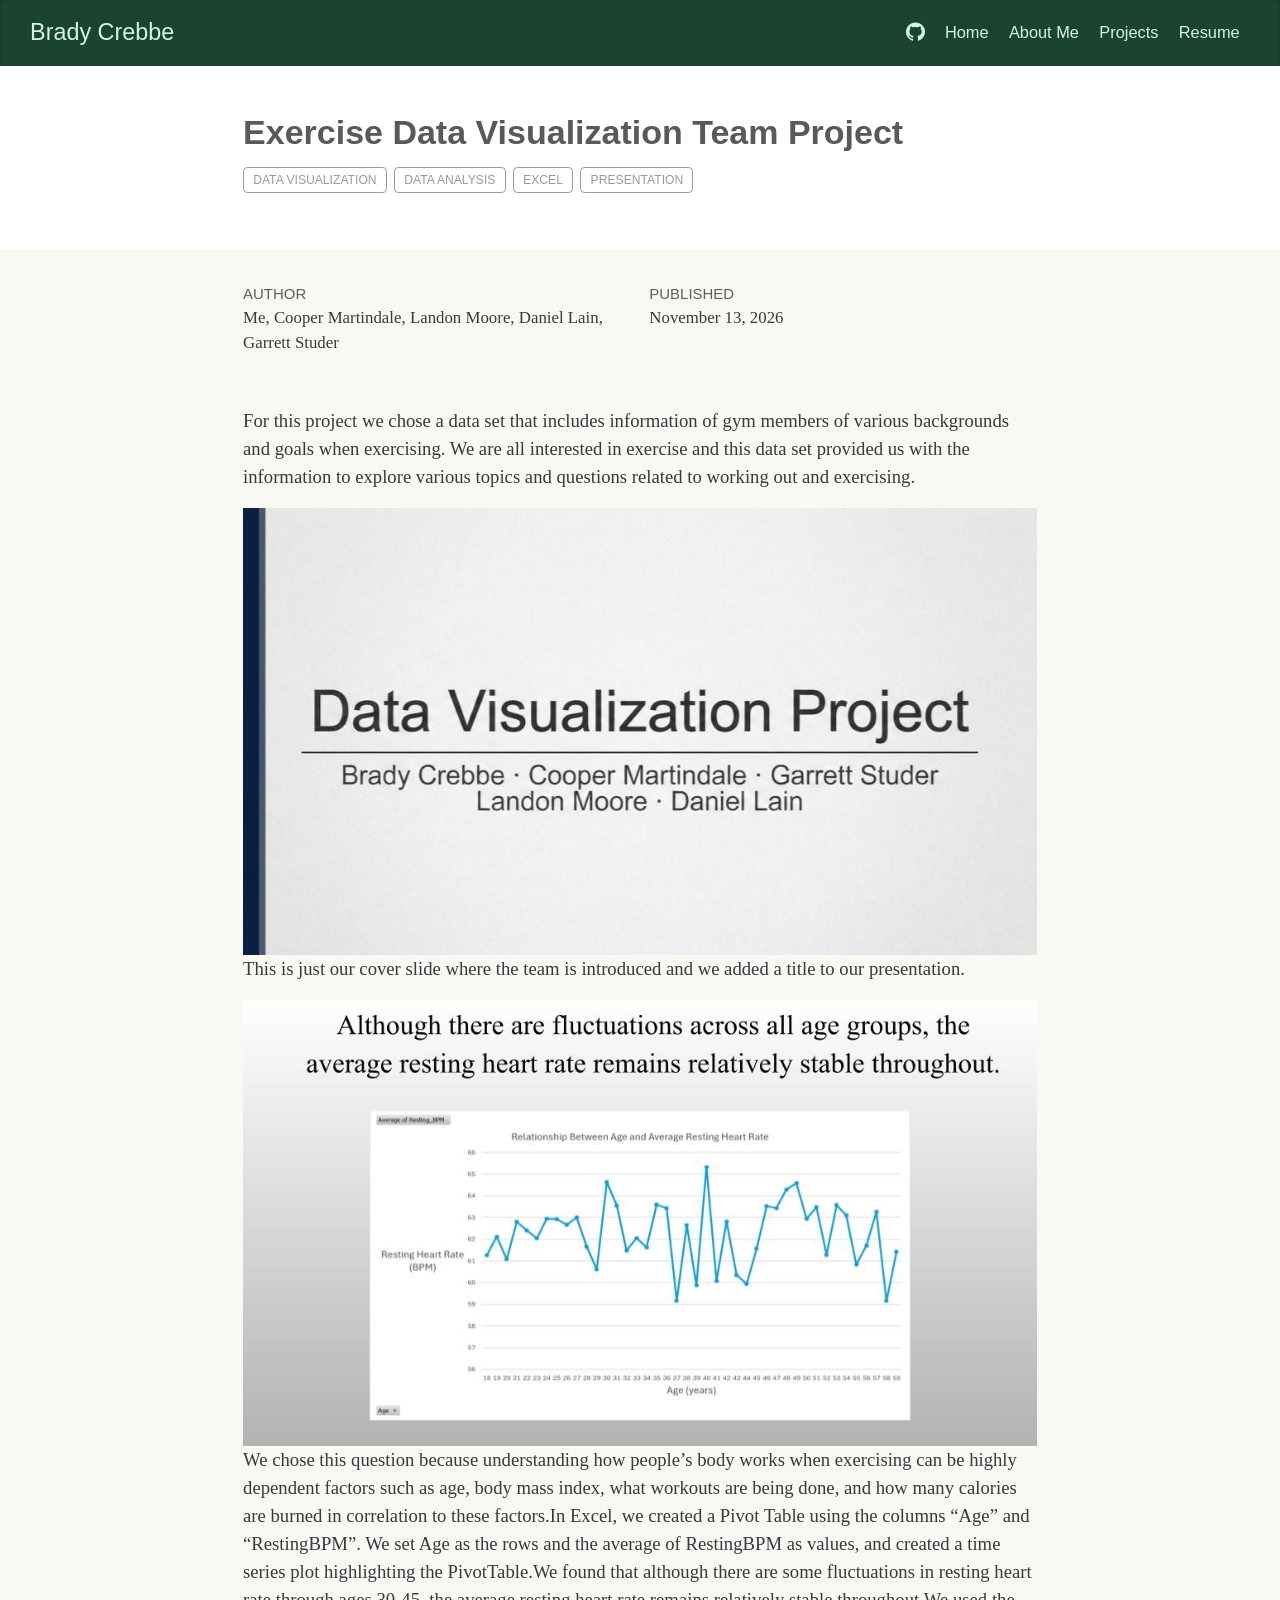
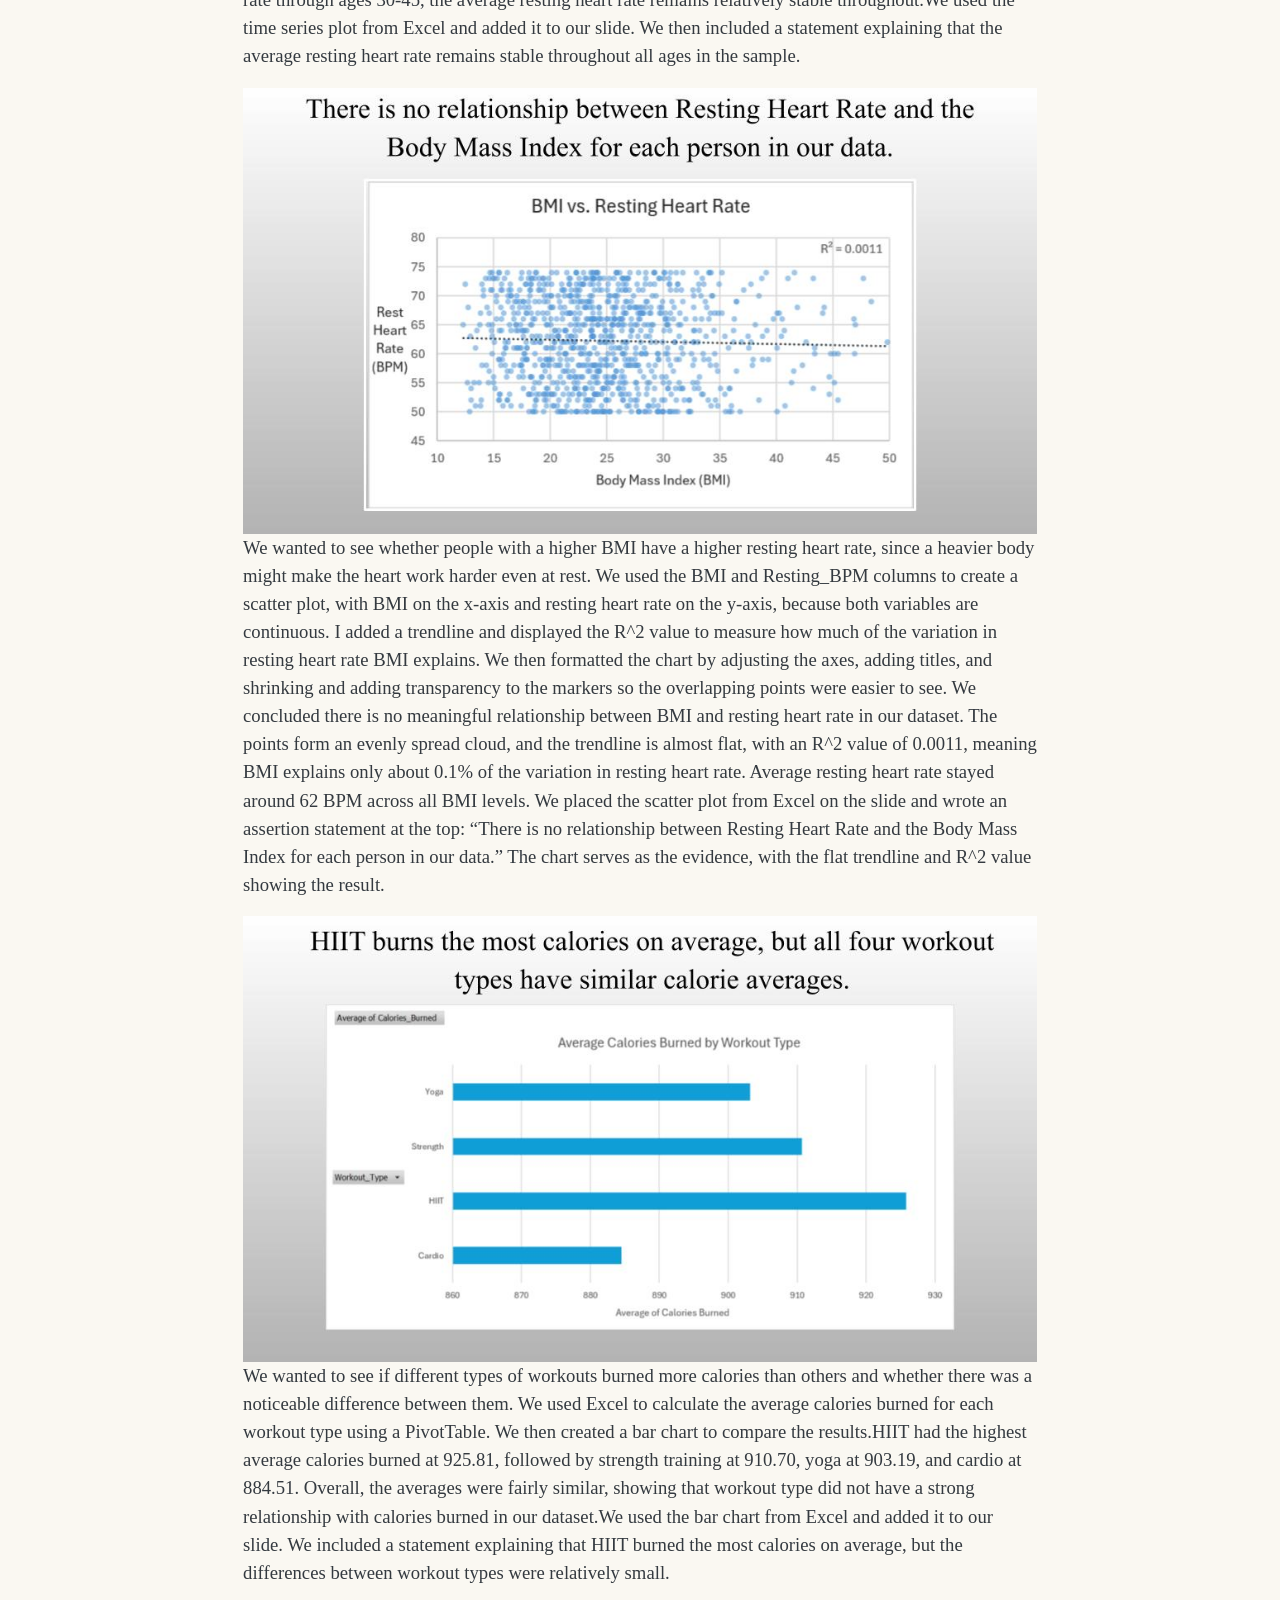
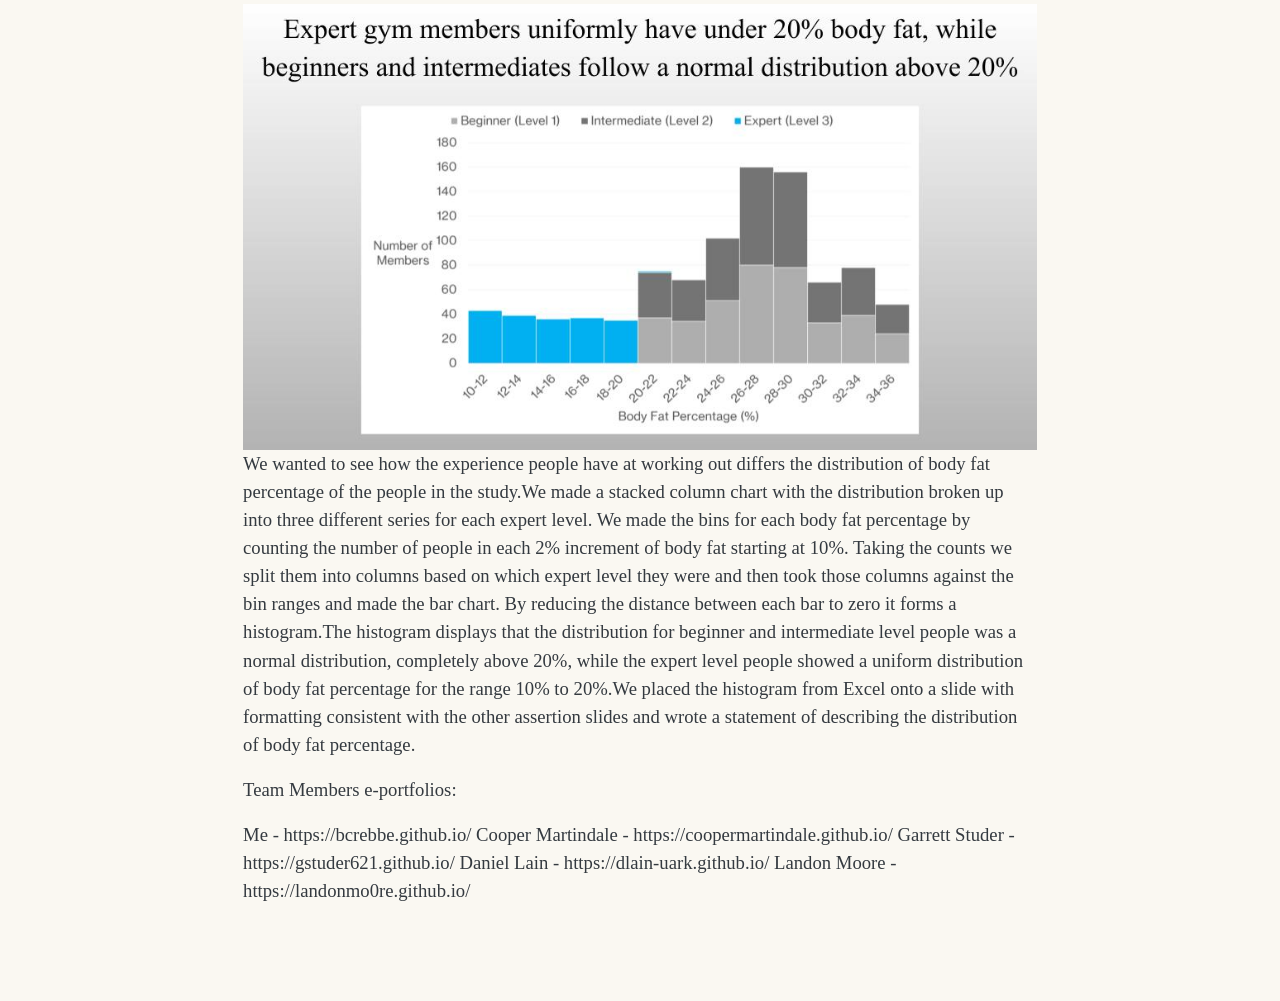
==== commit eff0ecf4: "ermm" ====
--- a/docs/posts/Data Visualization Team Project/index.html
+++ b/docs/posts/Data Visualization Team Project/index.html
@@ -152,7 +152,8 @@
 
 
 <p>For this project we chose a data set that includes information of gym members of various backgrounds and goals when exercising. We are all interested in exercise and this data set provided us with the information to explore various topics and questions related to working out and exercising.</p>
-<p><img src="Intro Project Slide 1.jpg" class="img-fluid" alt="The presentation given by our team can be found below with a brief explanation succeeding each slide."> <img src="Intro Project Slide 2.jpg" class="img-fluid" alt="How does resting heart rate vary across different age groups?"> We chose this question because understanding how people’s body works when exercising can be highly dependent factors such as age, body mass index, what workouts are being done, and how many calories are burned in correlation to these factors.In Excel, we created a Pivot Table using the columns “Age” and “RestingBPM”. We set Age as the rows and the average of RestingBPM as values, and created a time series plot highlighting the PivotTable.We found that although there are some fluctuations in resting heart rate through ages 30-45, the average resting heart rate remains relatively stable throughout.We used the time series plot from Excel and added it to our slide. We then included a statement explaining that the average resting heart rate remains stable throughout all ages in the sample.</p>
+<p><img src="Intro Project Slide 1.jpg" class="img-fluid" alt="The presentation given by our team can be found below with a brief explanation succeeding each slide."> This is just our cover slide where the team is introduced and we added a title to our presentation.</p>
+<p><img src="Intro Project Slide 2.jpg" class="img-fluid" alt="How does resting heart rate vary across different age groups?"> We chose this question because understanding how people’s body works when exercising can be highly dependent factors such as age, body mass index, what workouts are being done, and how many calories are burned in correlation to these factors.In Excel, we created a Pivot Table using the columns “Age” and “RestingBPM”. We set Age as the rows and the average of RestingBPM as values, and created a time series plot highlighting the PivotTable.We found that although there are some fluctuations in resting heart rate through ages 30-45, the average resting heart rate remains relatively stable throughout.We used the time series plot from Excel and added it to our slide. We then included a statement explaining that the average resting heart rate remains stable throughout all ages in the sample.</p>
 <p><img src="Intro Project Slide 3.jpg" class="img-fluid" alt="Is there a pattern between body mass index (BMI) and resting heart rate?"> We wanted to see whether people with a higher BMI have a higher resting heart rate, since a heavier body might make the heart work harder even at rest. We used the BMI and Resting_BPM columns to create a scatter plot, with BMI on the x-axis and resting heart rate on the y-axis, because both variables are continuous. I added a trendline and displayed the R^2 value to measure how much of the variation in resting heart rate BMI explains. We then formatted the chart by adjusting the axes, adding titles, and shrinking and adding transparency to the markers so the overlapping points were easier to see. We concluded there is no meaningful relationship between BMI and resting heart rate in our dataset. The points form an evenly spread cloud, and the trendline is almost flat, with an R^2 value of 0.0011, meaning BMI explains only about 0.1% of the variation in resting heart rate. Average resting heart rate stayed around 62 BPM across all BMI levels. We placed the scatter plot from Excel on the slide and wrote an assertion statement at the top: “There is no relationship between Resting Heart Rate and the Body Mass Index for each person in our data.” The chart serves as the evidence, with the flat trendline and R^2 value showing the result.</p>
 <p><img src="Intro Project Slide 4.jpg" class="img-fluid" alt="Does workout type have a strong correlation with calories burned?"> We wanted to see if different types of workouts burned more calories than others and whether there was a noticeable difference between them. We used Excel to calculate the average calories burned for each workout type using a PivotTable. We then created a bar chart to compare the results.HIIT had the highest average calories burned at 925.81, followed by strength training at 910.70, yoga at 903.19, and cardio at 884.51. Overall, the averages were fairly similar, showing that workout type did not have a strong relationship with calories burned in our dataset.We used the bar chart from Excel and added it to our slide. We included a statement explaining that HIIT burned the most calories on average, but the differences between workout types were relatively small.</p>
 <p><img src="Intro Project Slide 5.jpg" class="img-fluid" alt="How does experience level differ from distribution of body fat percentage?"> We wanted to see how the experience people have at working out differs the distribution of body fat percentage of the people in the study.We made a stacked column chart with the distribution broken up into three different series for each expert level. We made the bins for each body fat percentage by counting the number of people in each 2% increment of body fat starting at 10%. Taking the counts we split them into columns based on which expert level they were and then took those columns against the bin ranges and made the bar chart. By reducing the distance between each bar to zero it forms a histogram.The histogram displays that the distribution for beginner and intermediate level people was a normal distribution, completely above 20%, while the expert level people showed a uniform distribution of body fat percentage for the range 10% to 20%.We placed the histogram from Excel onto a slide with formatting consistent with the other assertion slides and wrote a statement of describing the distribution of body fat percentage.</p>
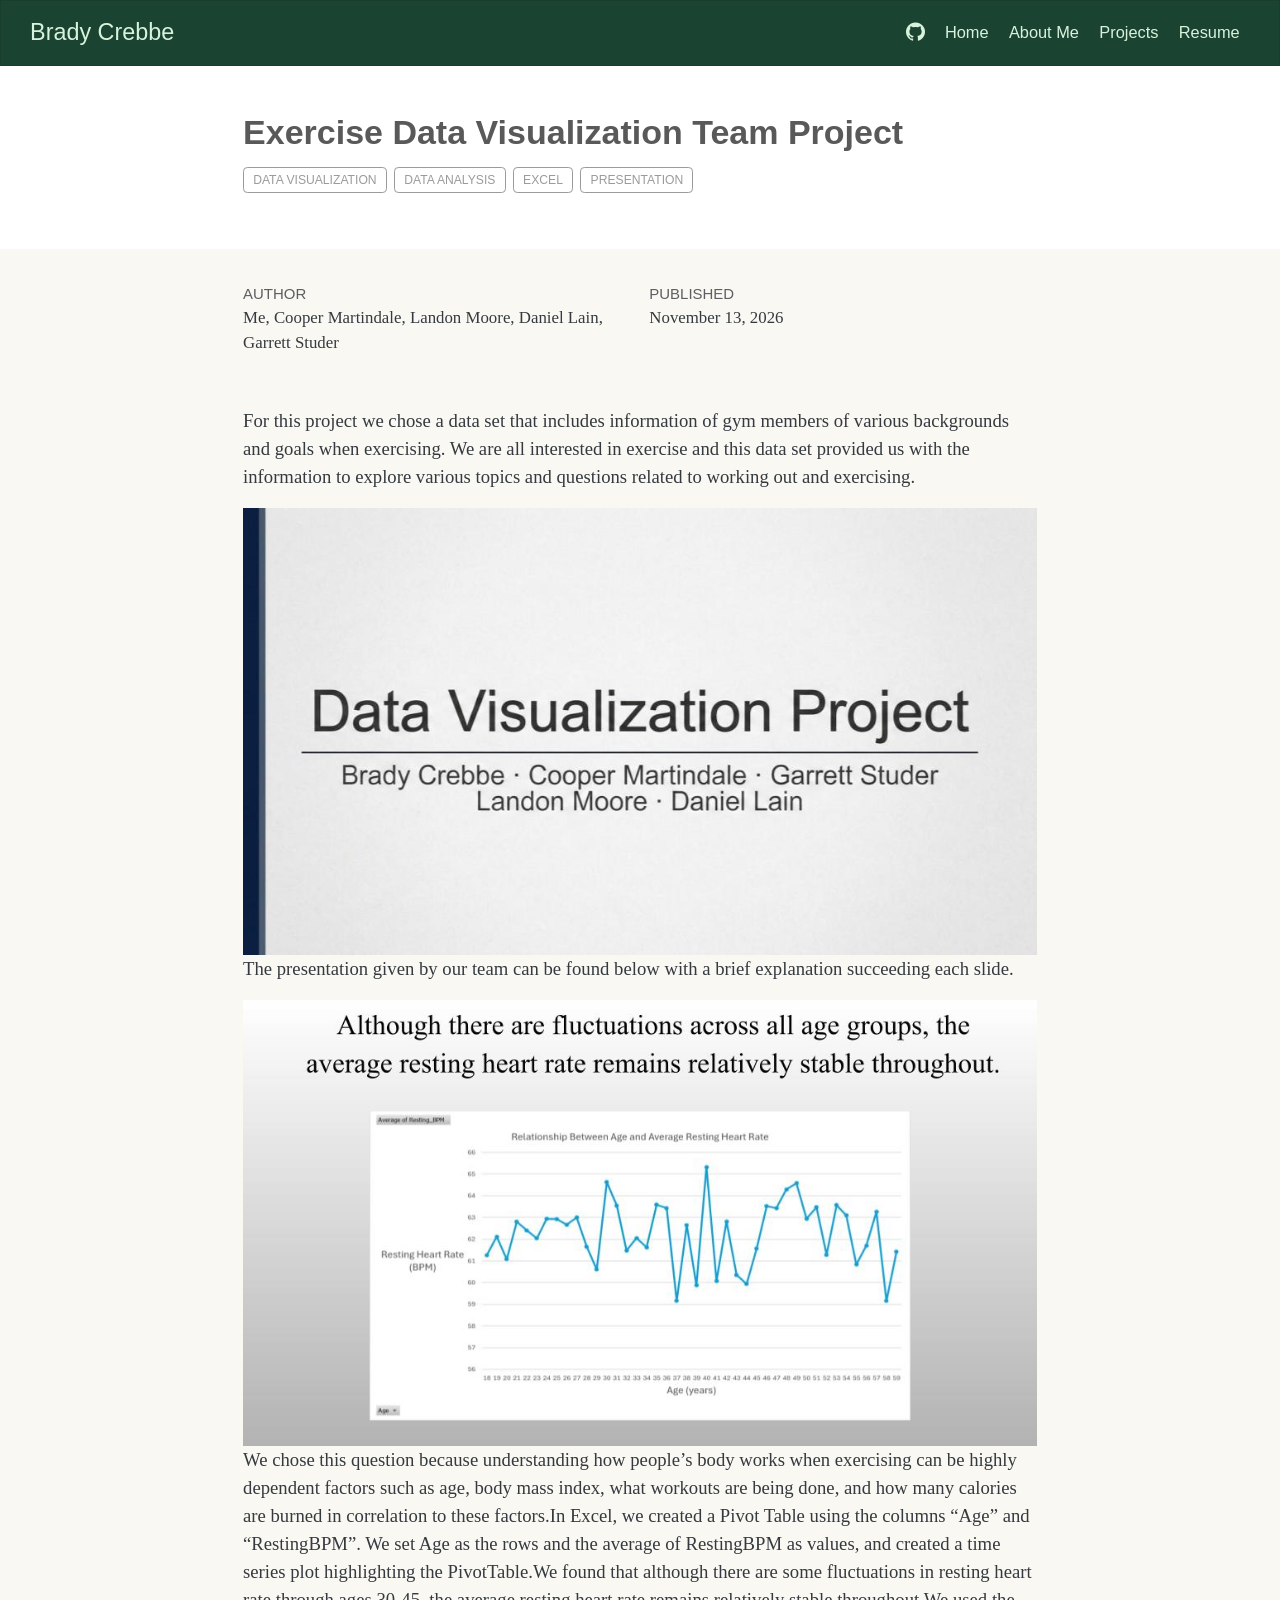
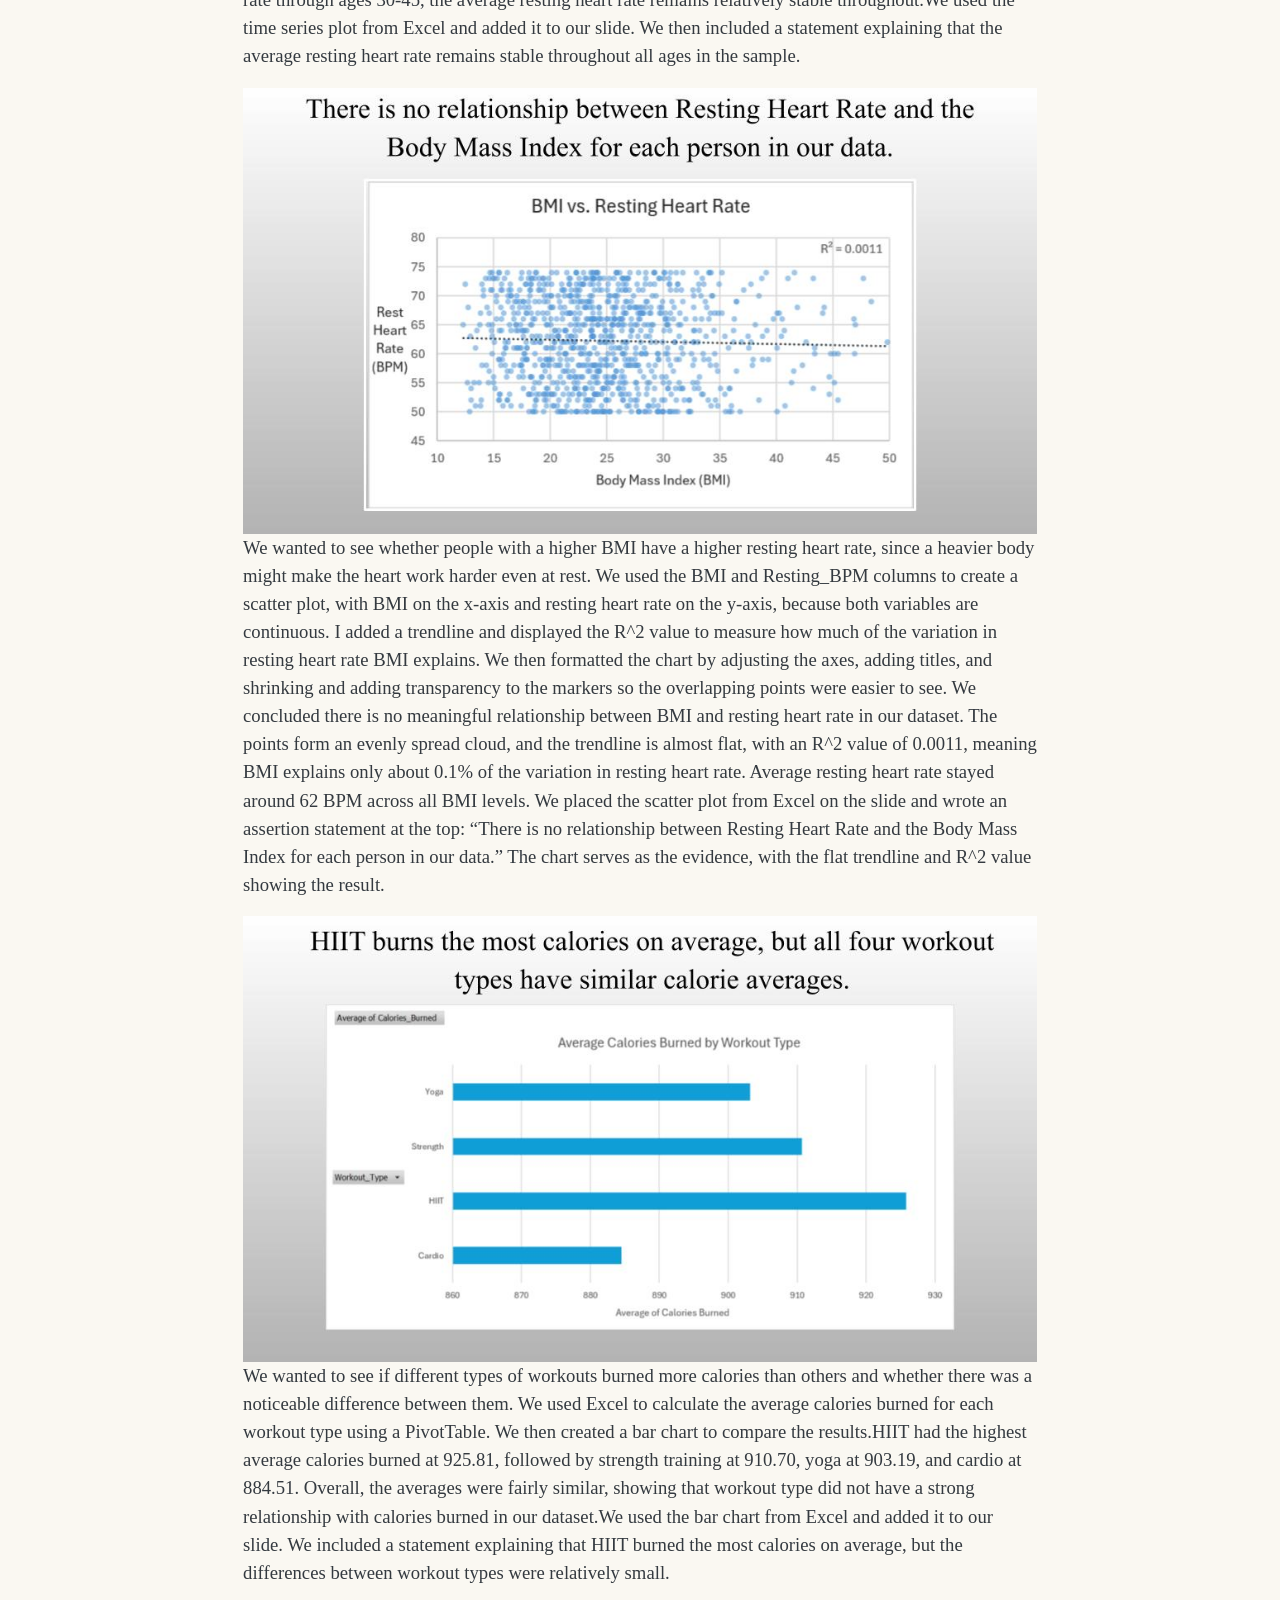
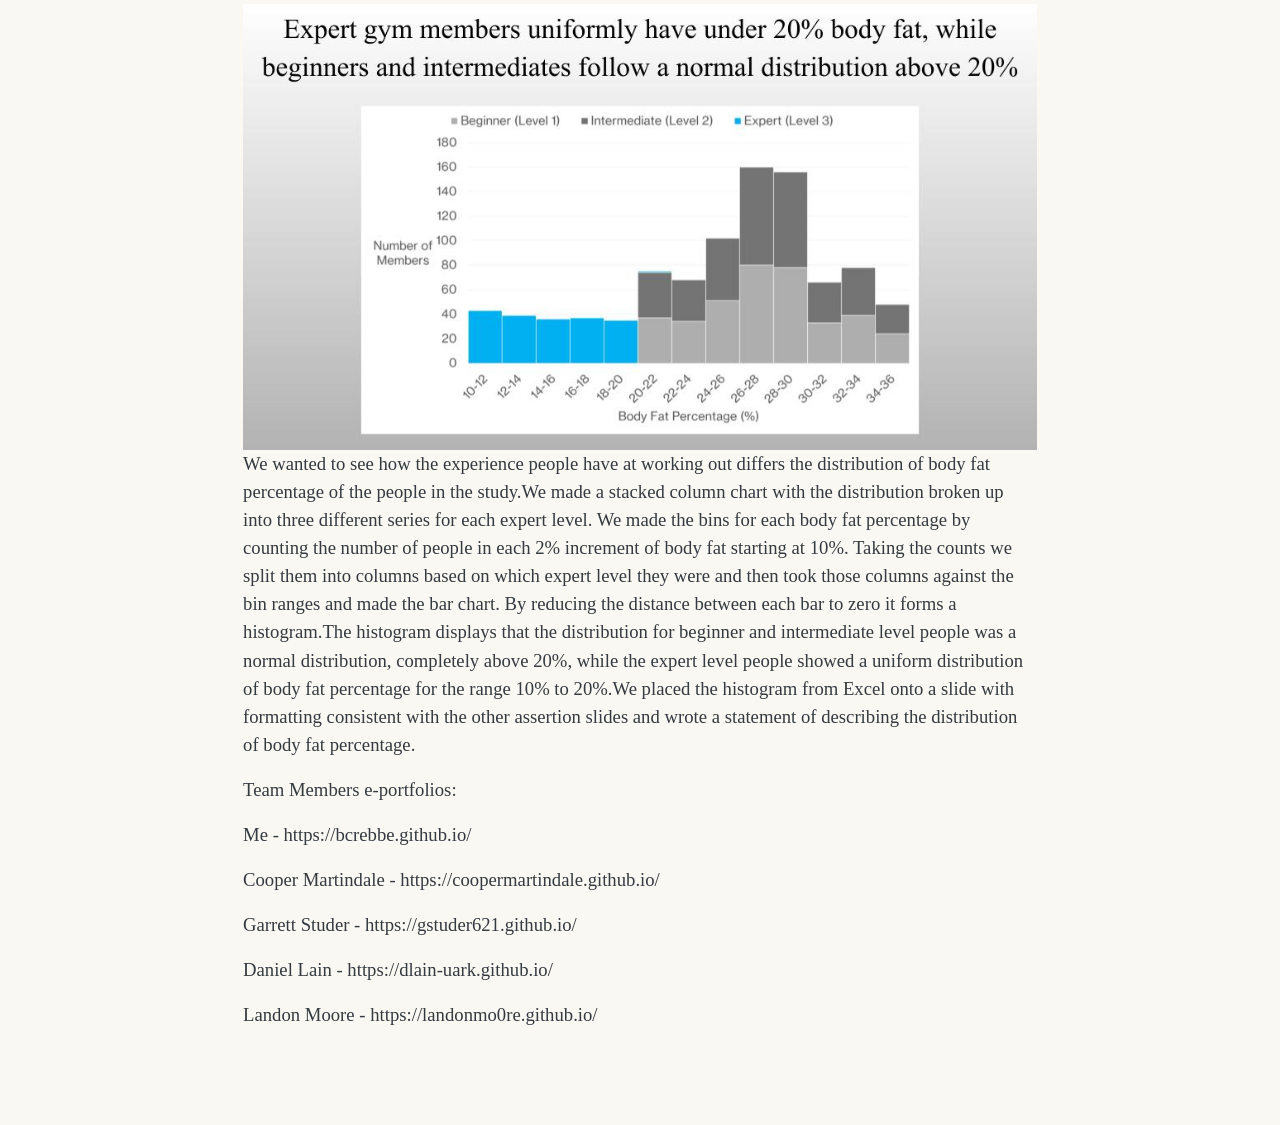
==== commit 0e53e7a4: "another one" ====
--- a/docs/posts/Data Visualization Team Project/index.html
+++ b/docs/posts/Data Visualization Team Project/index.html
@@ -152,13 +152,17 @@
 
 
 <p>For this project we chose a data set that includes information of gym members of various backgrounds and goals when exercising. We are all interested in exercise and this data set provided us with the information to explore various topics and questions related to working out and exercising.</p>
-<p><img src="Intro Project Slide 1.jpg" class="img-fluid" alt="The presentation given by our team can be found below with a brief explanation succeeding each slide."> This is just our cover slide where the team is introduced and we added a title to our presentation.</p>
+<p><img src="Intro Project Slide 1.jpg" class="img-fluid" alt="Cover slide."> The presentation given by our team can be found below with a brief explanation succeeding each slide.</p>
 <p><img src="Intro Project Slide 2.jpg" class="img-fluid" alt="How does resting heart rate vary across different age groups?"> We chose this question because understanding how people’s body works when exercising can be highly dependent factors such as age, body mass index, what workouts are being done, and how many calories are burned in correlation to these factors.In Excel, we created a Pivot Table using the columns “Age” and “RestingBPM”. We set Age as the rows and the average of RestingBPM as values, and created a time series plot highlighting the PivotTable.We found that although there are some fluctuations in resting heart rate through ages 30-45, the average resting heart rate remains relatively stable throughout.We used the time series plot from Excel and added it to our slide. We then included a statement explaining that the average resting heart rate remains stable throughout all ages in the sample.</p>
 <p><img src="Intro Project Slide 3.jpg" class="img-fluid" alt="Is there a pattern between body mass index (BMI) and resting heart rate?"> We wanted to see whether people with a higher BMI have a higher resting heart rate, since a heavier body might make the heart work harder even at rest. We used the BMI and Resting_BPM columns to create a scatter plot, with BMI on the x-axis and resting heart rate on the y-axis, because both variables are continuous. I added a trendline and displayed the R^2 value to measure how much of the variation in resting heart rate BMI explains. We then formatted the chart by adjusting the axes, adding titles, and shrinking and adding transparency to the markers so the overlapping points were easier to see. We concluded there is no meaningful relationship between BMI and resting heart rate in our dataset. The points form an evenly spread cloud, and the trendline is almost flat, with an R^2 value of 0.0011, meaning BMI explains only about 0.1% of the variation in resting heart rate. Average resting heart rate stayed around 62 BPM across all BMI levels. We placed the scatter plot from Excel on the slide and wrote an assertion statement at the top: “There is no relationship between Resting Heart Rate and the Body Mass Index for each person in our data.” The chart serves as the evidence, with the flat trendline and R^2 value showing the result.</p>
 <p><img src="Intro Project Slide 4.jpg" class="img-fluid" alt="Does workout type have a strong correlation with calories burned?"> We wanted to see if different types of workouts burned more calories than others and whether there was a noticeable difference between them. We used Excel to calculate the average calories burned for each workout type using a PivotTable. We then created a bar chart to compare the results.HIIT had the highest average calories burned at 925.81, followed by strength training at 910.70, yoga at 903.19, and cardio at 884.51. Overall, the averages were fairly similar, showing that workout type did not have a strong relationship with calories burned in our dataset.We used the bar chart from Excel and added it to our slide. We included a statement explaining that HIIT burned the most calories on average, but the differences between workout types were relatively small.</p>
 <p><img src="Intro Project Slide 5.jpg" class="img-fluid" alt="How does experience level differ from distribution of body fat percentage?"> We wanted to see how the experience people have at working out differs the distribution of body fat percentage of the people in the study.We made a stacked column chart with the distribution broken up into three different series for each expert level. We made the bins for each body fat percentage by counting the number of people in each 2% increment of body fat starting at 10%. Taking the counts we split them into columns based on which expert level they were and then took those columns against the bin ranges and made the bar chart. By reducing the distance between each bar to zero it forms a histogram.The histogram displays that the distribution for beginner and intermediate level people was a normal distribution, completely above 20%, while the expert level people showed a uniform distribution of body fat percentage for the range 10% to 20%.We placed the histogram from Excel onto a slide with formatting consistent with the other assertion slides and wrote a statement of describing the distribution of body fat percentage.</p>
 <p>Team Members e-portfolios:</p>
-<p>Me - https://bcrebbe.github.io/ Cooper Martindale - https://coopermartindale.github.io/ Garrett Studer - https://gstuder621.github.io/ Daniel Lain - https://dlain-uark.github.io/ Landon Moore - https://landonmo0re.github.io/</p>
+<p>Me - https://bcrebbe.github.io/</p>
+<p>Cooper Martindale - https://coopermartindale.github.io/</p>
+<p>Garrett Studer - https://gstuder621.github.io/</p>
+<p>Daniel Lain - https://dlain-uark.github.io/</p>
+<p>Landon Moore - https://landonmo0re.github.io/</p>
 
 
 
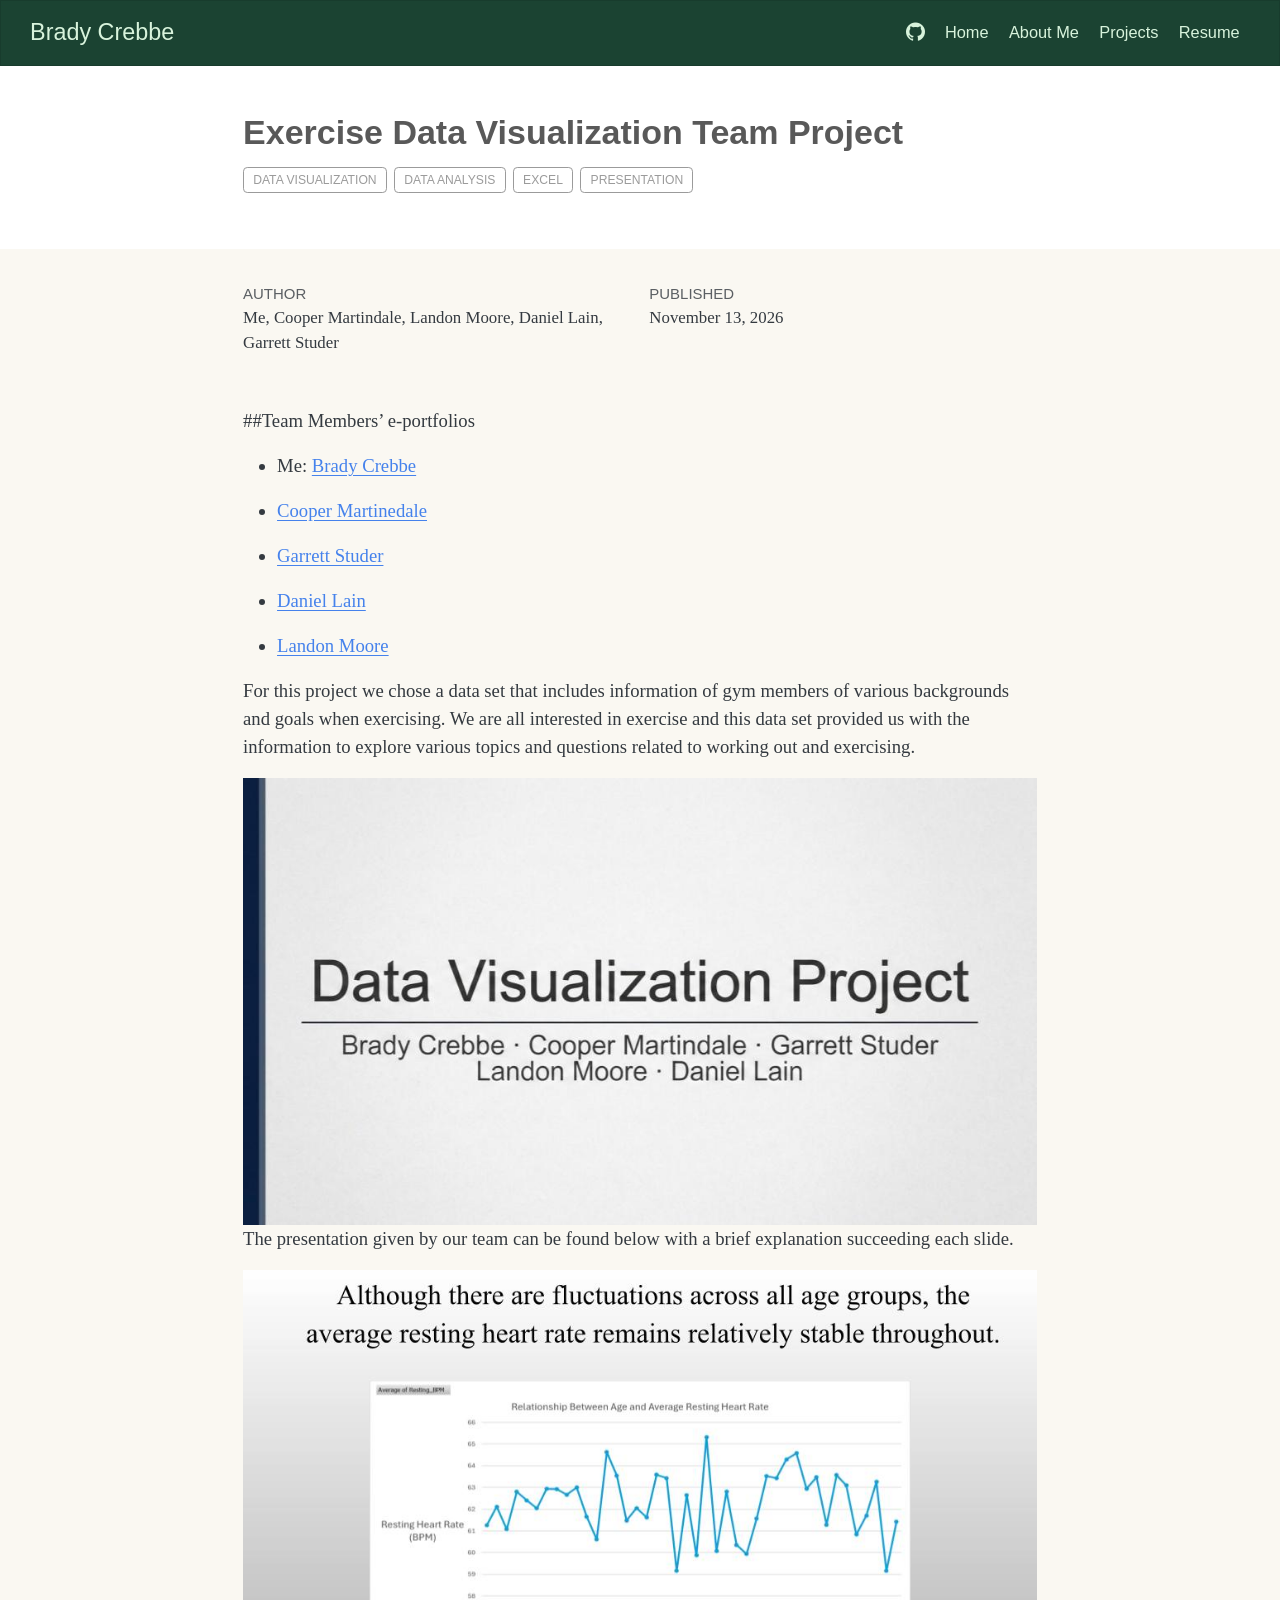
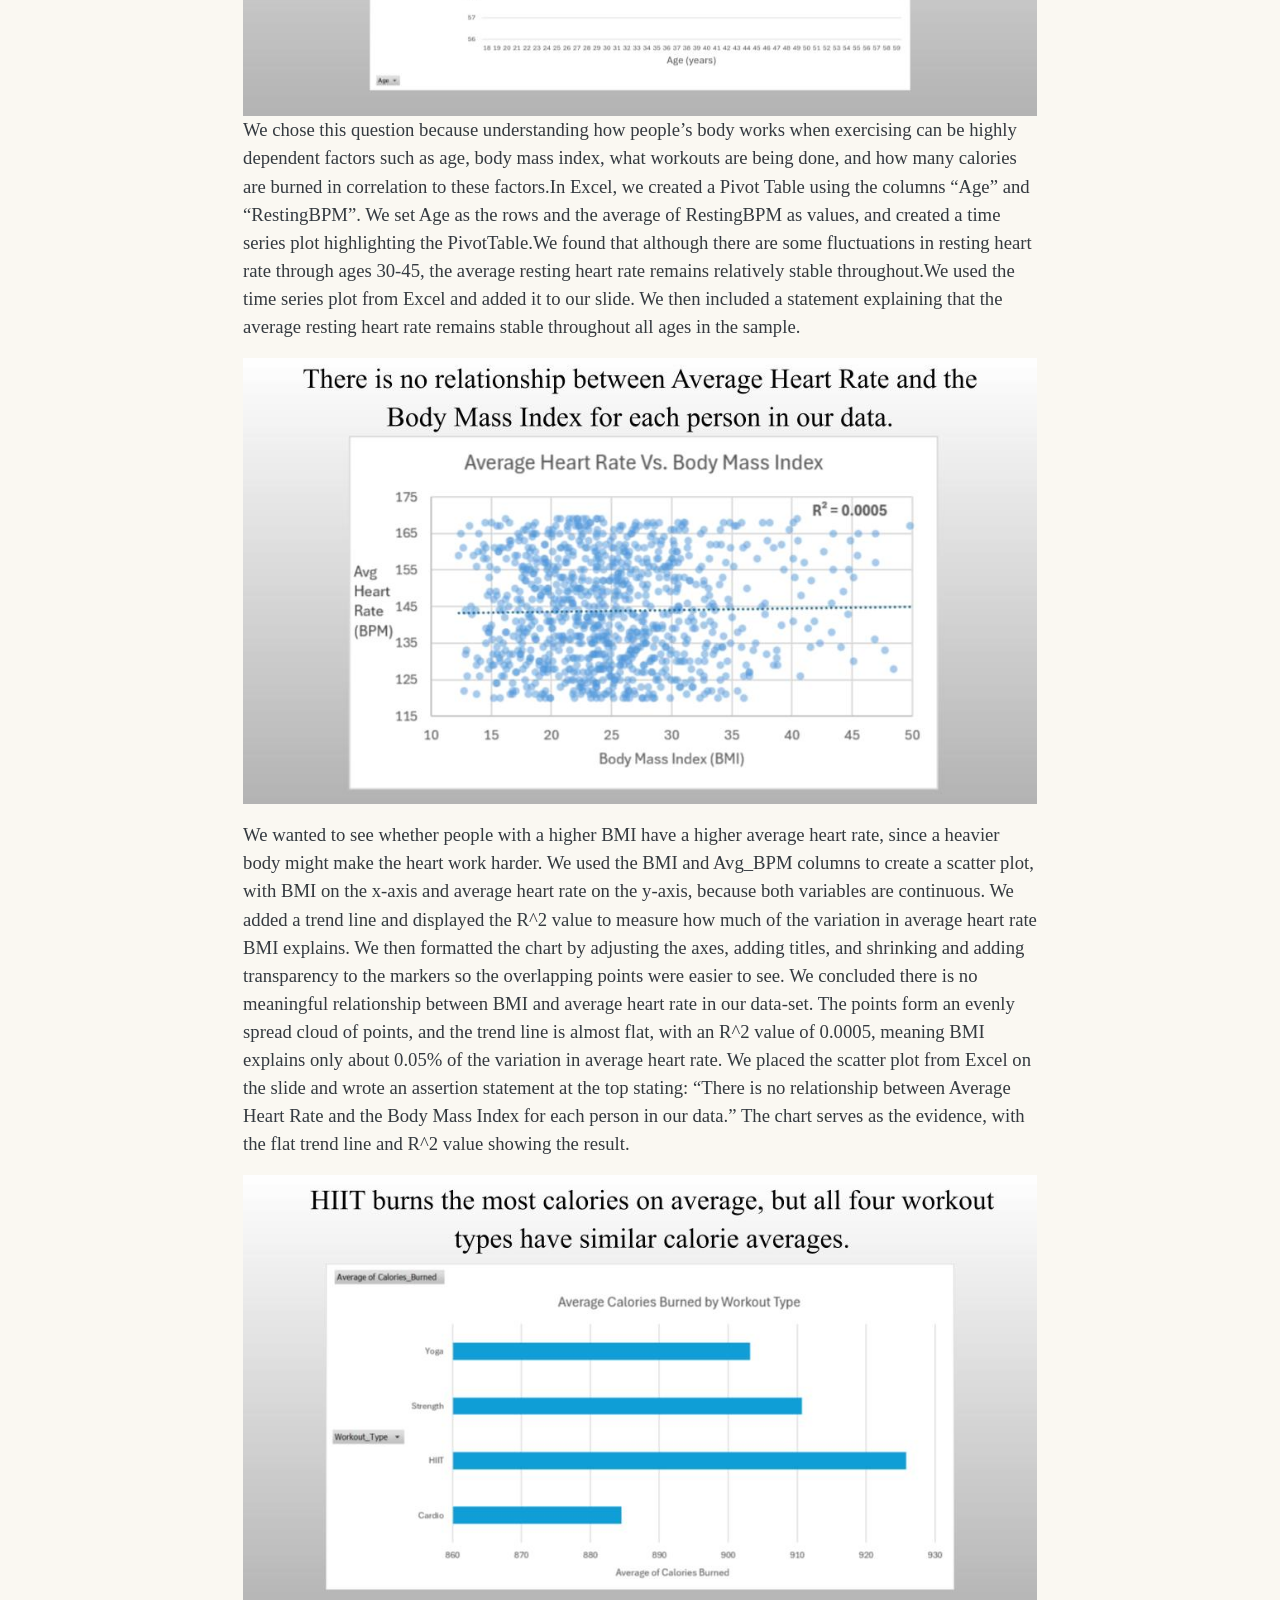
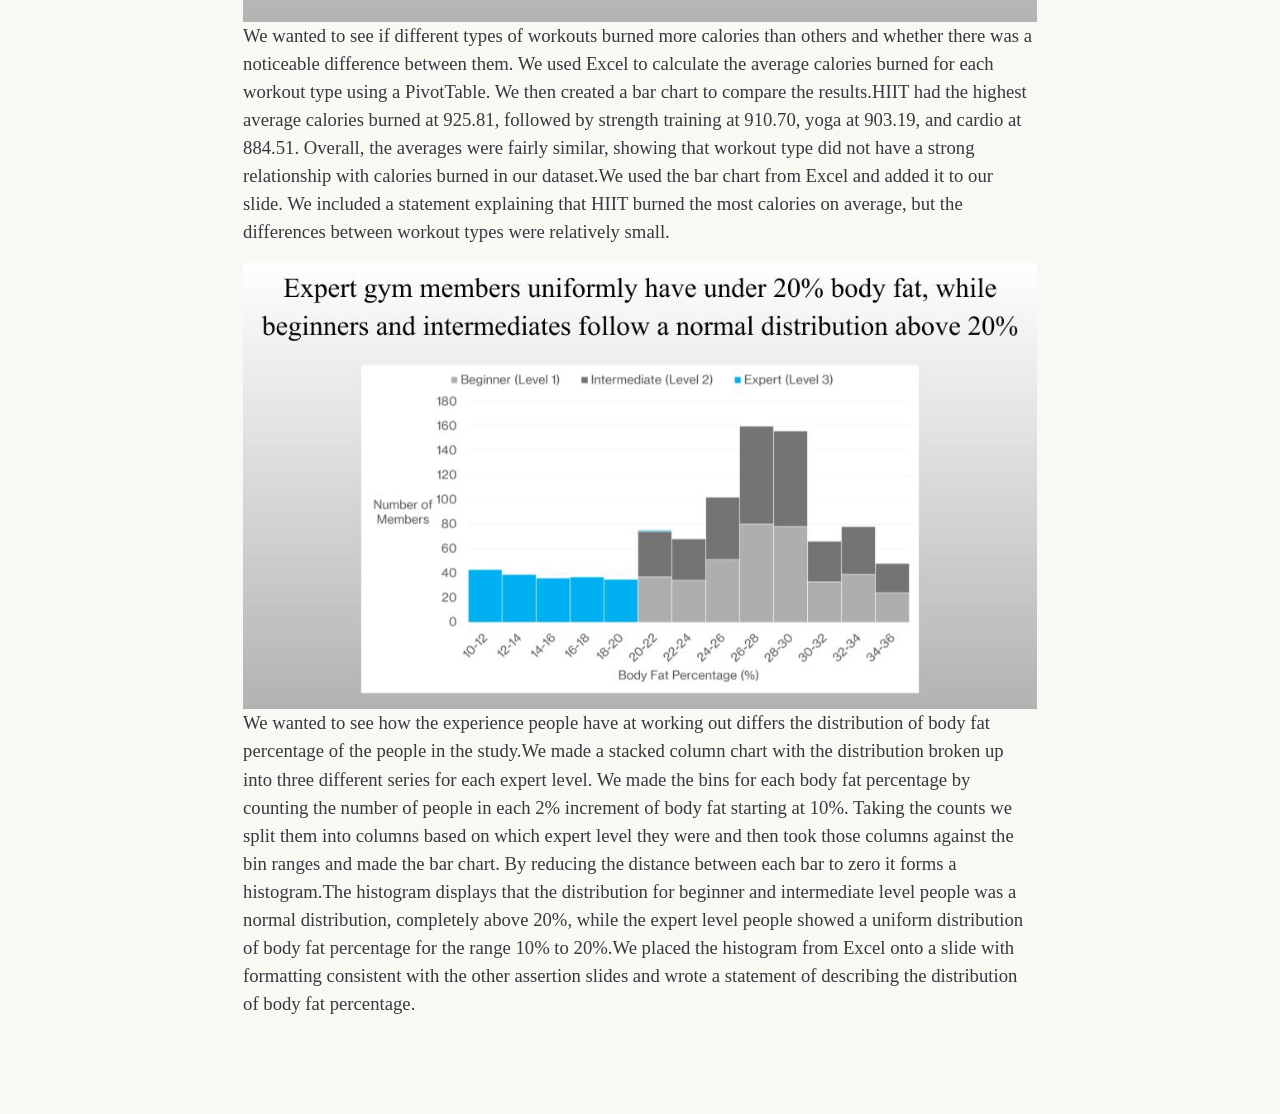
==== commit 7d4cfdf7: "final" ====
--- a/docs/posts/Data Visualization Team Project/index.html
+++ b/docs/posts/Data Visualization Team Project/index.html
@@ -151,18 +151,21 @@
 
 
 
+<p>##Team Members’ e-portfolios</p>
+<ul>
+<li><p>Me: <a href="https://bcrebbe.github.io/">Brady Crebbe</a></p></li>
+<li><p><a href="https://coopermartindale.github.io/">Cooper Martinedale</a></p></li>
+<li><p><a href="https://gstuder621.github.io/">Garrett Studer</a></p></li>
+<li><p><a href="https://dlain-uark.github.io/">Daniel Lain</a></p></li>
+<li><p><a href="https://landonmo0re.github.io/">Landon Moore</a></p></li>
+</ul>
 <p>For this project we chose a data set that includes information of gym members of various backgrounds and goals when exercising. We are all interested in exercise and this data set provided us with the information to explore various topics and questions related to working out and exercising.</p>
 <p><img src="Intro Project Slide 1.jpg" class="img-fluid" alt="Cover slide."> The presentation given by our team can be found below with a brief explanation succeeding each slide.</p>
 <p><img src="Intro Project Slide 2.jpg" class="img-fluid" alt="How does resting heart rate vary across different age groups?"> We chose this question because understanding how people’s body works when exercising can be highly dependent factors such as age, body mass index, what workouts are being done, and how many calories are burned in correlation to these factors.In Excel, we created a Pivot Table using the columns “Age” and “RestingBPM”. We set Age as the rows and the average of RestingBPM as values, and created a time series plot highlighting the PivotTable.We found that although there are some fluctuations in resting heart rate through ages 30-45, the average resting heart rate remains relatively stable throughout.We used the time series plot from Excel and added it to our slide. We then included a statement explaining that the average resting heart rate remains stable throughout all ages in the sample.</p>
-<p><img src="Intro Project Slide 3.jpg" class="img-fluid" alt="Is there a pattern between body mass index (BMI) and resting heart rate?"> We wanted to see whether people with a higher BMI have a higher resting heart rate, since a heavier body might make the heart work harder even at rest. We used the BMI and Resting_BPM columns to create a scatter plot, with BMI on the x-axis and resting heart rate on the y-axis, because both variables are continuous. I added a trendline and displayed the R^2 value to measure how much of the variation in resting heart rate BMI explains. We then formatted the chart by adjusting the axes, adding titles, and shrinking and adding transparency to the markers so the overlapping points were easier to see. We concluded there is no meaningful relationship between BMI and resting heart rate in our dataset. The points form an evenly spread cloud, and the trendline is almost flat, with an R^2 value of 0.0011, meaning BMI explains only about 0.1% of the variation in resting heart rate. Average resting heart rate stayed around 62 BPM across all BMI levels. We placed the scatter plot from Excel on the slide and wrote an assertion statement at the top: “There is no relationship between Resting Heart Rate and the Body Mass Index for each person in our data.” The chart serves as the evidence, with the flat trendline and R^2 value showing the result.</p>
+<p><img src="Intro Slide 3(new).jpg" class="img-fluid"></p>
+<p>We wanted to see whether people with a higher BMI have a higher average heart rate, since a heavier body might make the heart work harder. We used the BMI and Avg_BPM columns to create a scatter plot, with BMI on the x-axis and average heart rate on the y-axis, because both variables are continuous. We added a trend line and displayed the R^2 value to measure how much of the variation in average heart rate BMI explains. We then formatted the chart by adjusting the axes, adding titles, and shrinking and adding transparency to the markers so the overlapping points were easier to see. We concluded there is no meaningful relationship between BMI and average heart rate in our data-set. The points form an evenly spread cloud of points, and the trend line is almost flat, with an R^2 value of 0.0005, meaning BMI explains only about 0.05% of the variation in average heart rate. We placed the scatter plot from Excel on the slide and wrote an assertion statement at the top stating: “There is no relationship between Average Heart Rate and the Body Mass Index for each person in our data.” The chart serves as the evidence, with the flat trend line and R^2 value showing the result.</p>
 <p><img src="Intro Project Slide 4.jpg" class="img-fluid" alt="Does workout type have a strong correlation with calories burned?"> We wanted to see if different types of workouts burned more calories than others and whether there was a noticeable difference between them. We used Excel to calculate the average calories burned for each workout type using a PivotTable. We then created a bar chart to compare the results.HIIT had the highest average calories burned at 925.81, followed by strength training at 910.70, yoga at 903.19, and cardio at 884.51. Overall, the averages were fairly similar, showing that workout type did not have a strong relationship with calories burned in our dataset.We used the bar chart from Excel and added it to our slide. We included a statement explaining that HIIT burned the most calories on average, but the differences between workout types were relatively small.</p>
 <p><img src="Intro Project Slide 5.jpg" class="img-fluid" alt="How does experience level differ from distribution of body fat percentage?"> We wanted to see how the experience people have at working out differs the distribution of body fat percentage of the people in the study.We made a stacked column chart with the distribution broken up into three different series for each expert level. We made the bins for each body fat percentage by counting the number of people in each 2% increment of body fat starting at 10%. Taking the counts we split them into columns based on which expert level they were and then took those columns against the bin ranges and made the bar chart. By reducing the distance between each bar to zero it forms a histogram.The histogram displays that the distribution for beginner and intermediate level people was a normal distribution, completely above 20%, while the expert level people showed a uniform distribution of body fat percentage for the range 10% to 20%.We placed the histogram from Excel onto a slide with formatting consistent with the other assertion slides and wrote a statement of describing the distribution of body fat percentage.</p>
-<p>Team Members e-portfolios:</p>
-<p>Me - https://bcrebbe.github.io/</p>
-<p>Cooper Martindale - https://coopermartindale.github.io/</p>
-<p>Garrett Studer - https://gstuder621.github.io/</p>
-<p>Daniel Lain - https://dlain-uark.github.io/</p>
-<p>Landon Moore - https://landonmo0re.github.io/</p>
 
 
 
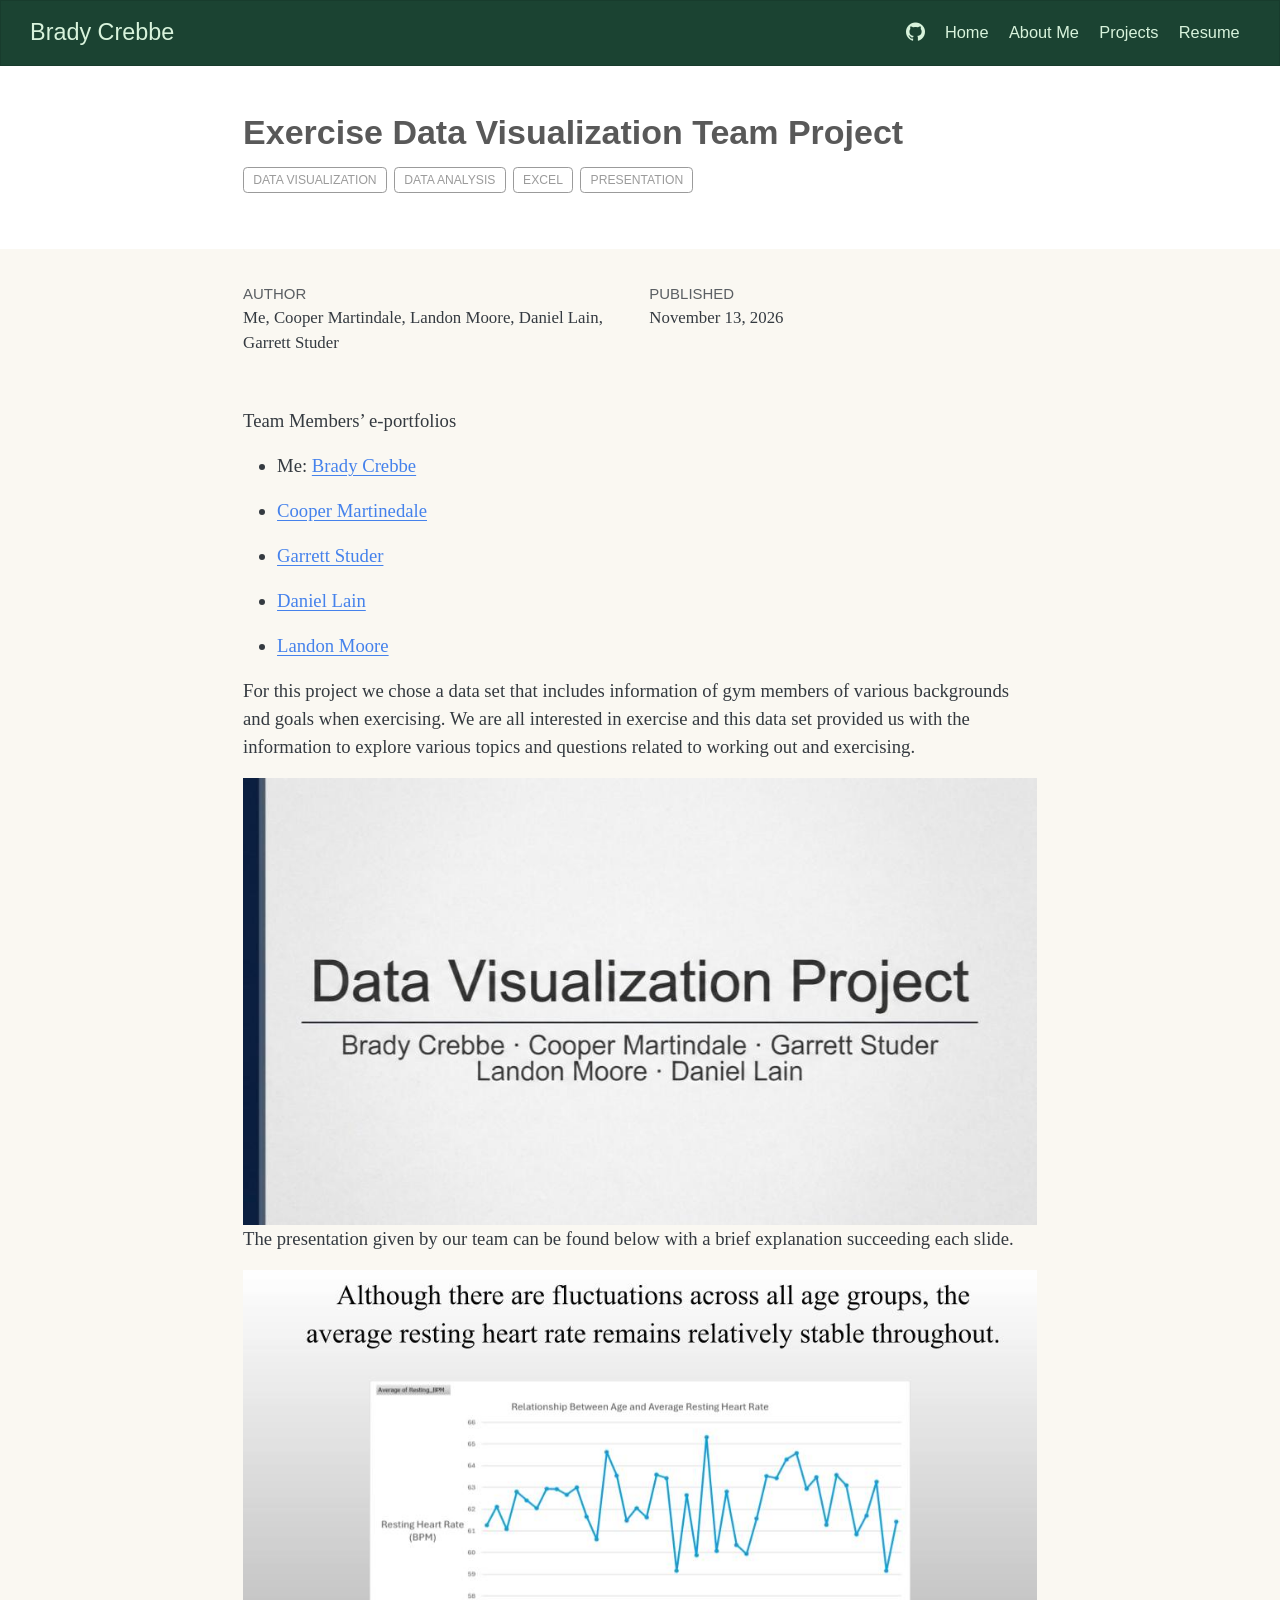
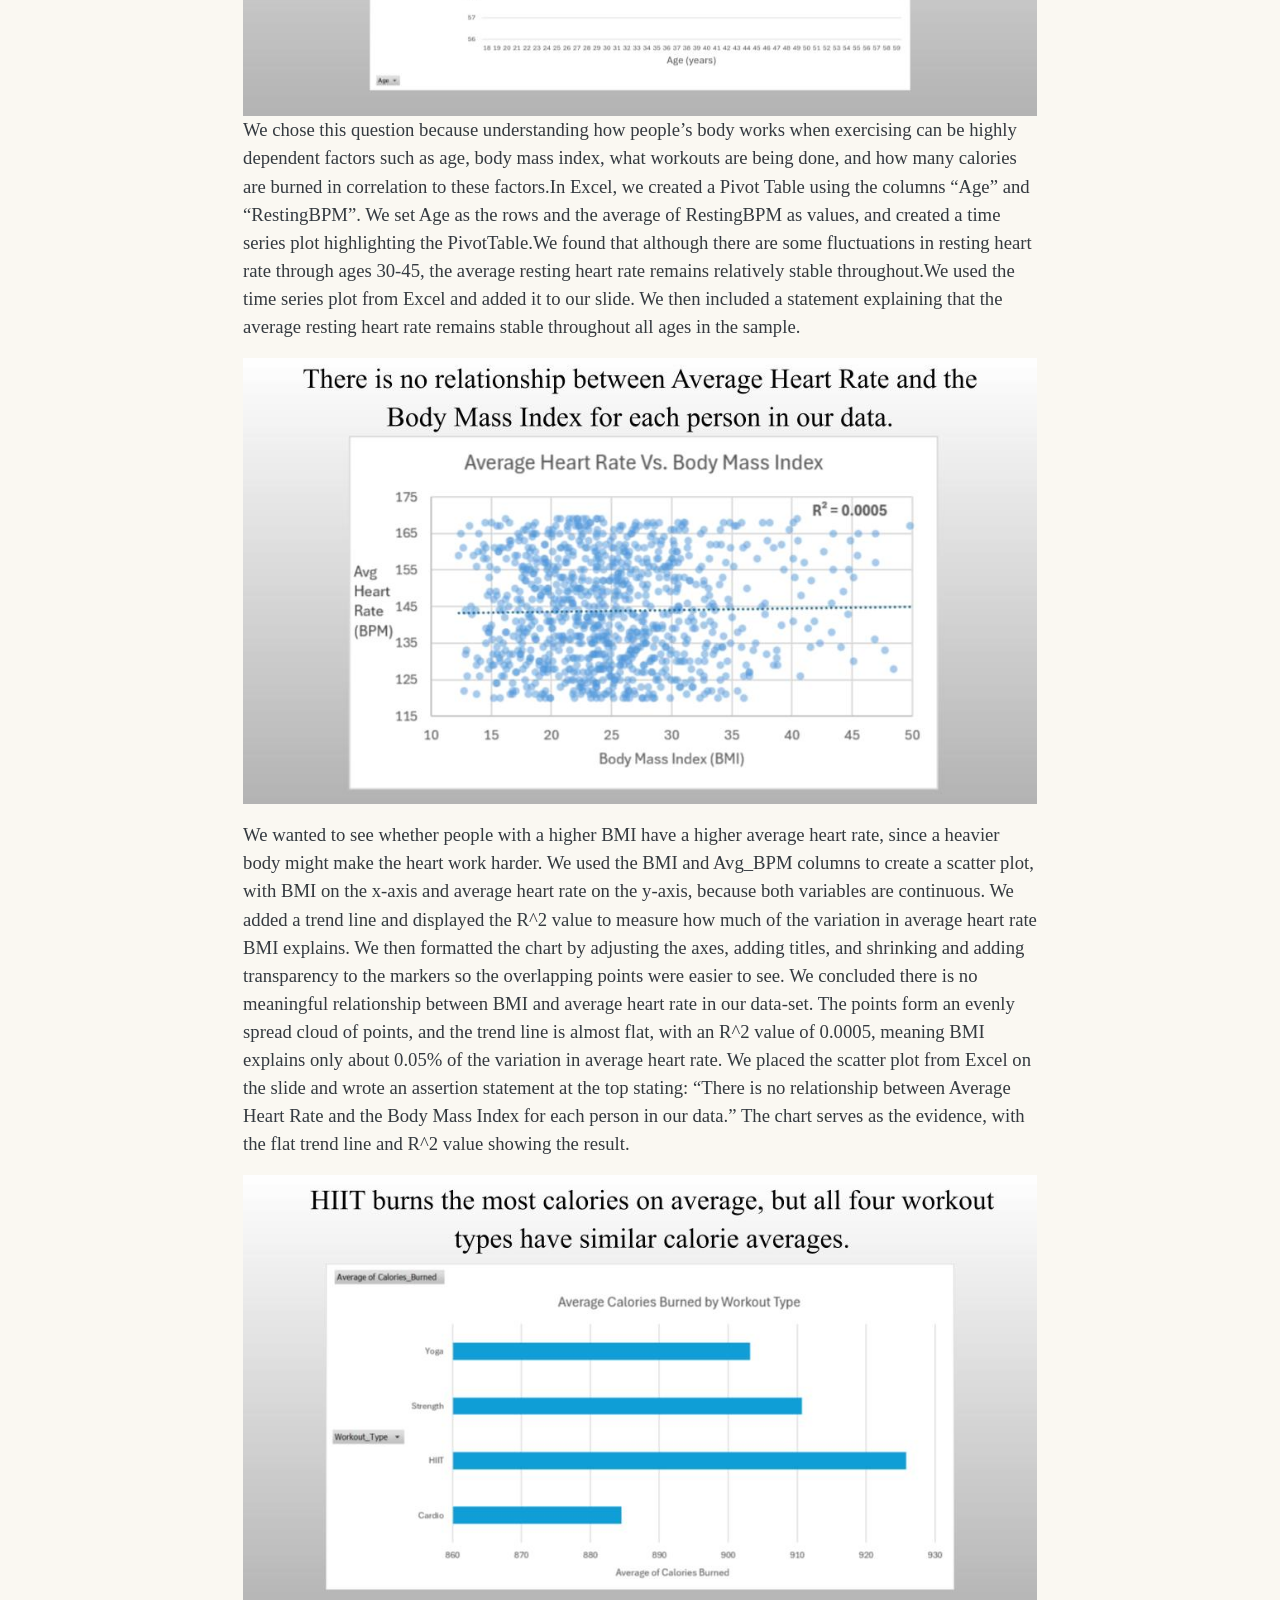
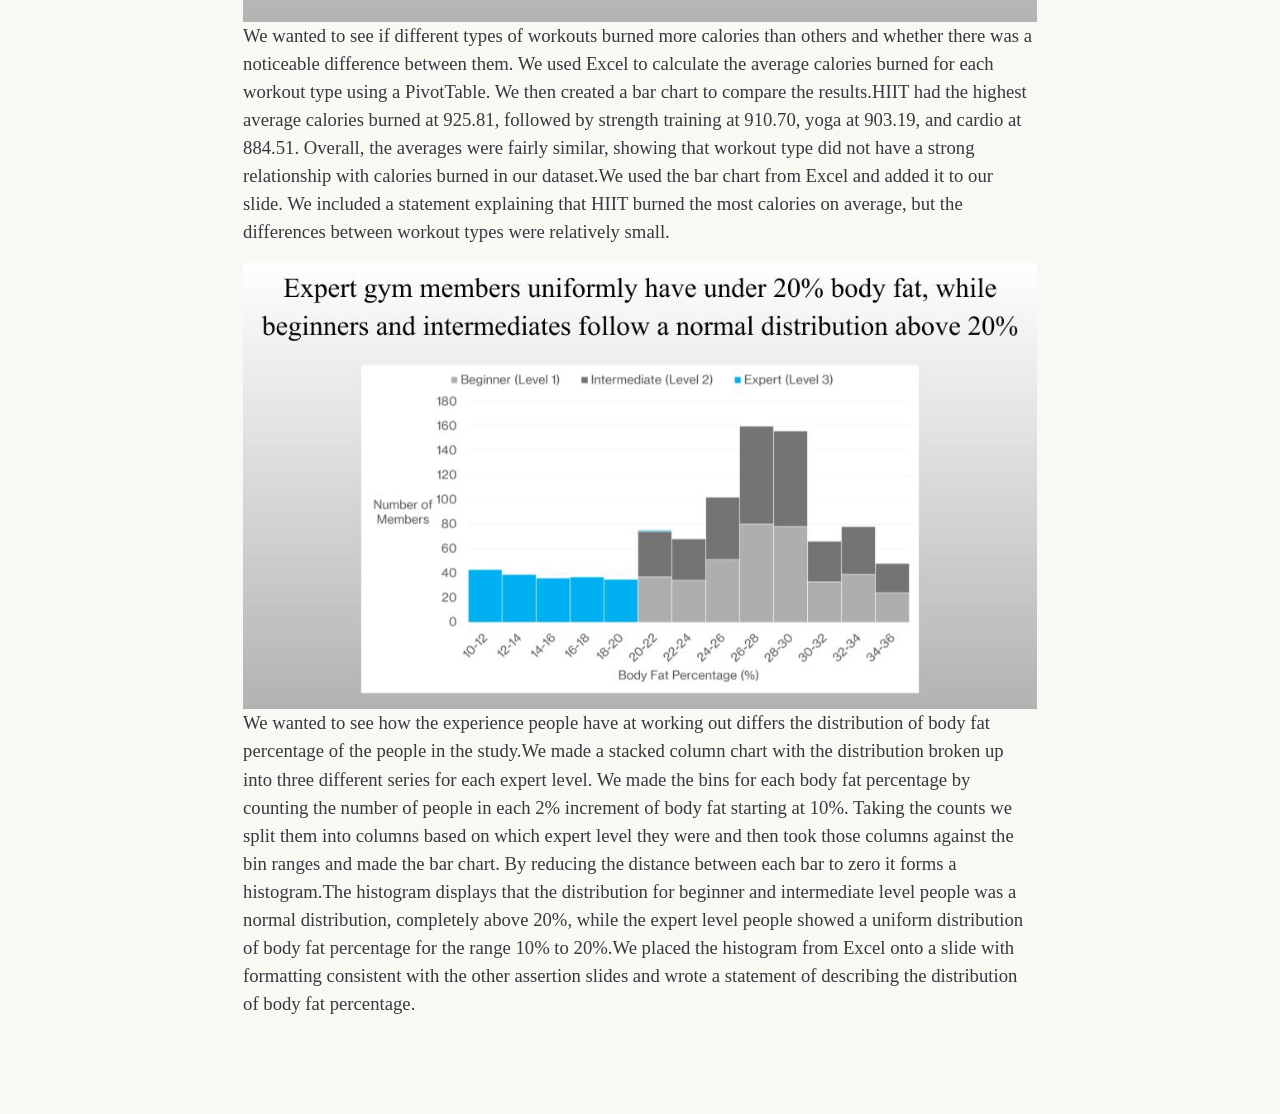
==== commit 57d0ab80: "done" ====
--- a/docs/posts/Data Visualization Team Project/index.html
+++ b/docs/posts/Data Visualization Team Project/index.html
@@ -151,7 +151,7 @@
 
 
 
-<p>##Team Members’ e-portfolios</p>
+<p>Team Members’ e-portfolios</p>
 <ul>
 <li><p>Me: <a href="https://bcrebbe.github.io/">Brady Crebbe</a></p></li>
 <li><p><a href="https://coopermartindale.github.io/">Cooper Martinedale</a></p></li>
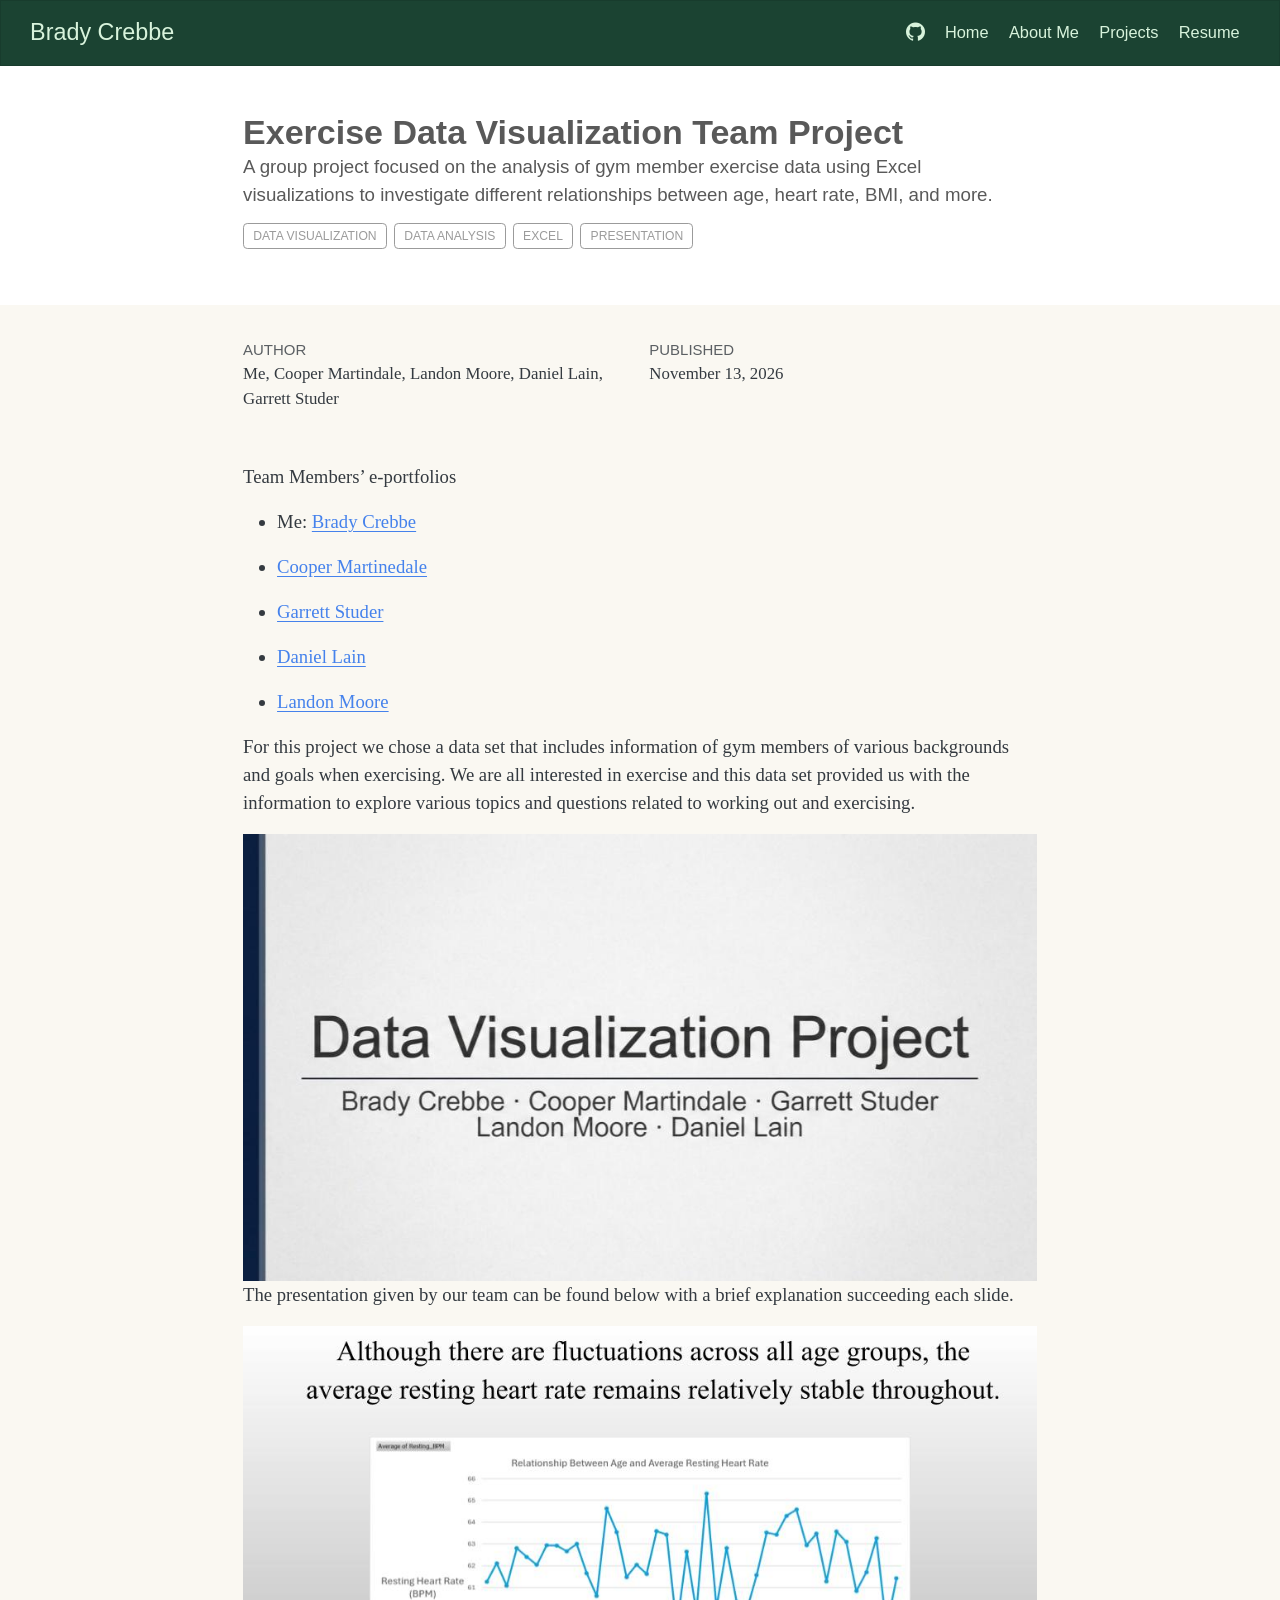
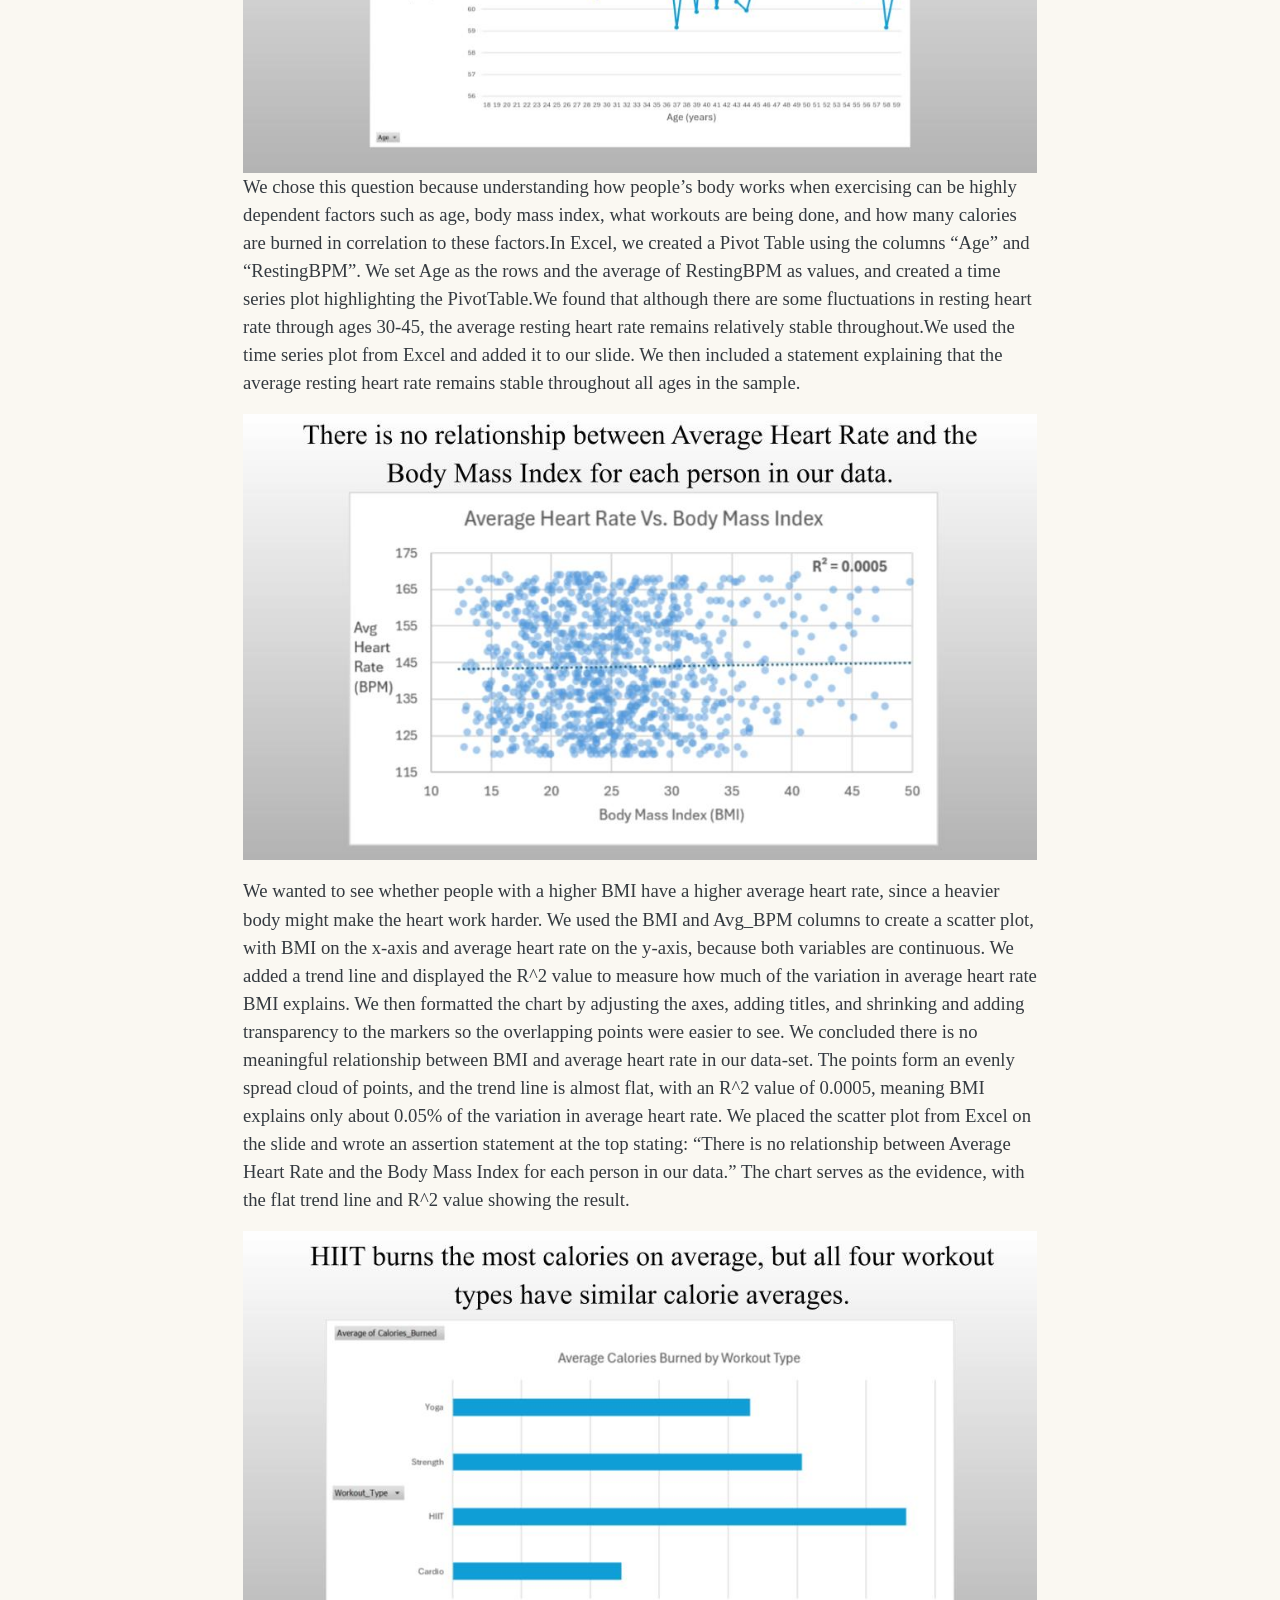
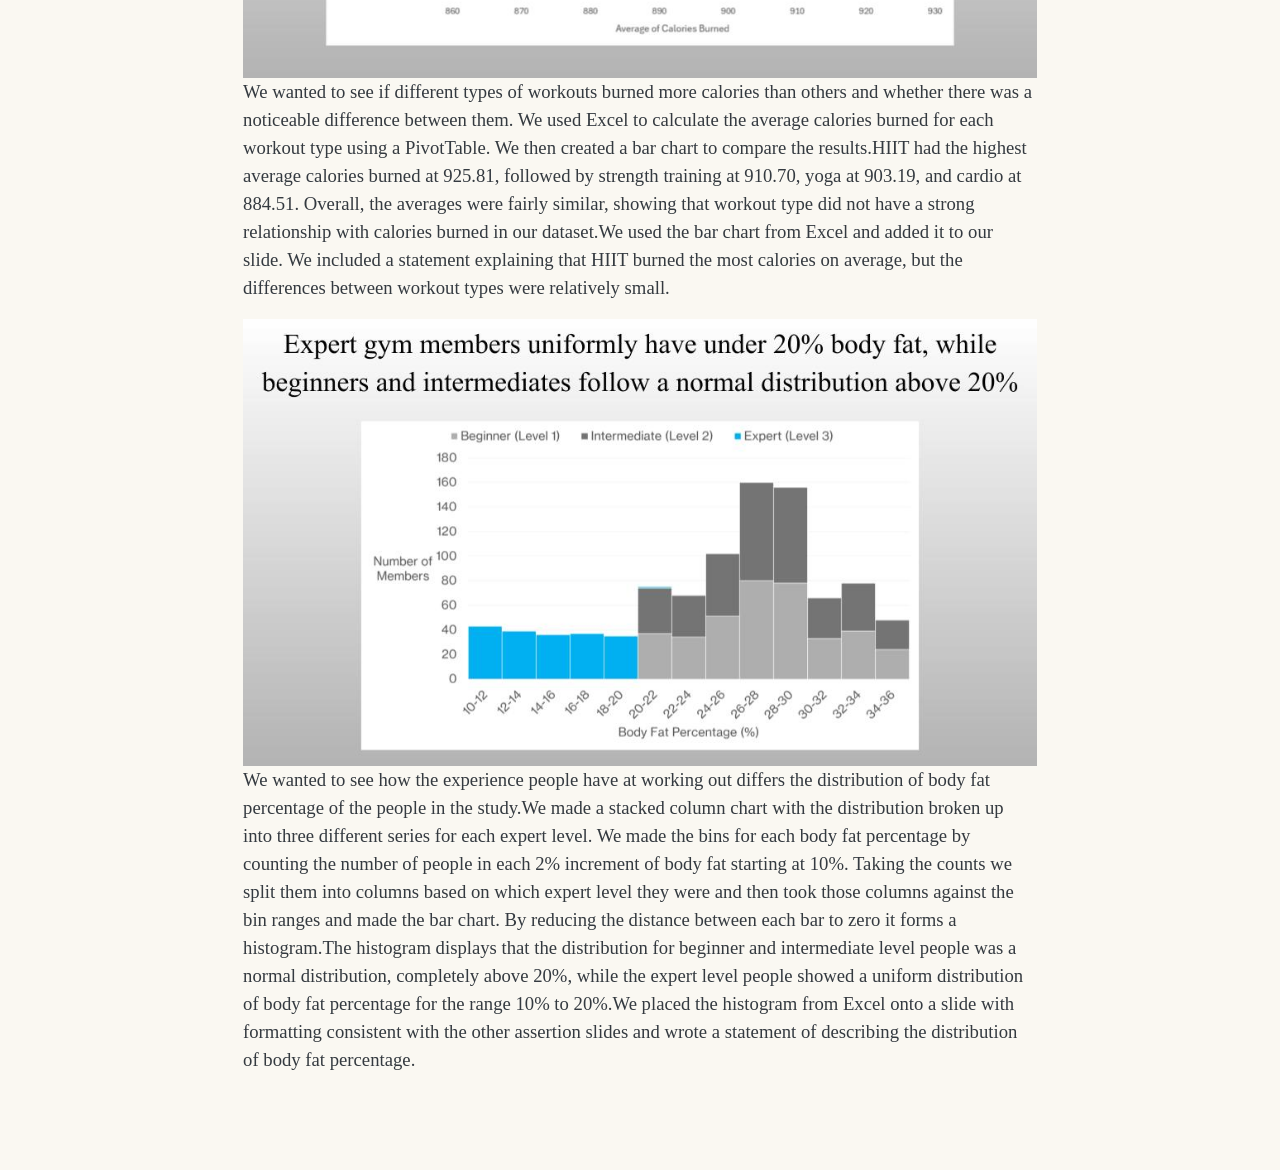
==== commit 6008e5a4: "hopefully" ====
--- a/docs/posts/Data Visualization Team Project/index.html
+++ b/docs/posts/Data Visualization Team Project/index.html
@@ -8,6 +8,7 @@
 
 <meta name="author" content="Me, Cooper Martindale, Landon Moore, Daniel Lain, Garrett Studer">
 <meta name="dcterms.date" content="2026-11-13">
+<meta name="description" content="A group project focused on the analysis of gym member exercise data using Excel visualizations to investigate different relationships between age, heart rate, BMI, and more.">
 
 <title>Exercise Data Visualization Team Project – Brady Crebbe</title>
 <style>
@@ -110,7 +111,12 @@
   <div class="quarto-title-banner page-columns page-full">
     <div class="quarto-title column-body">
       <h1 class="title">Exercise Data Visualization Team Project</h1>
-                                <div class="quarto-categories">
+                  <div>
+        <div class="description">
+          A group project focused on the analysis of gym member exercise data using Excel visualizations to investigate different relationships between age, heart rate, BMI, and more.
+        </div>
+      </div>
+                          <div class="quarto-categories">
                 <div class="quarto-category">data visualization</div>
                 <div class="quarto-category">data analysis</div>
                 <div class="quarto-category">excel</div>
